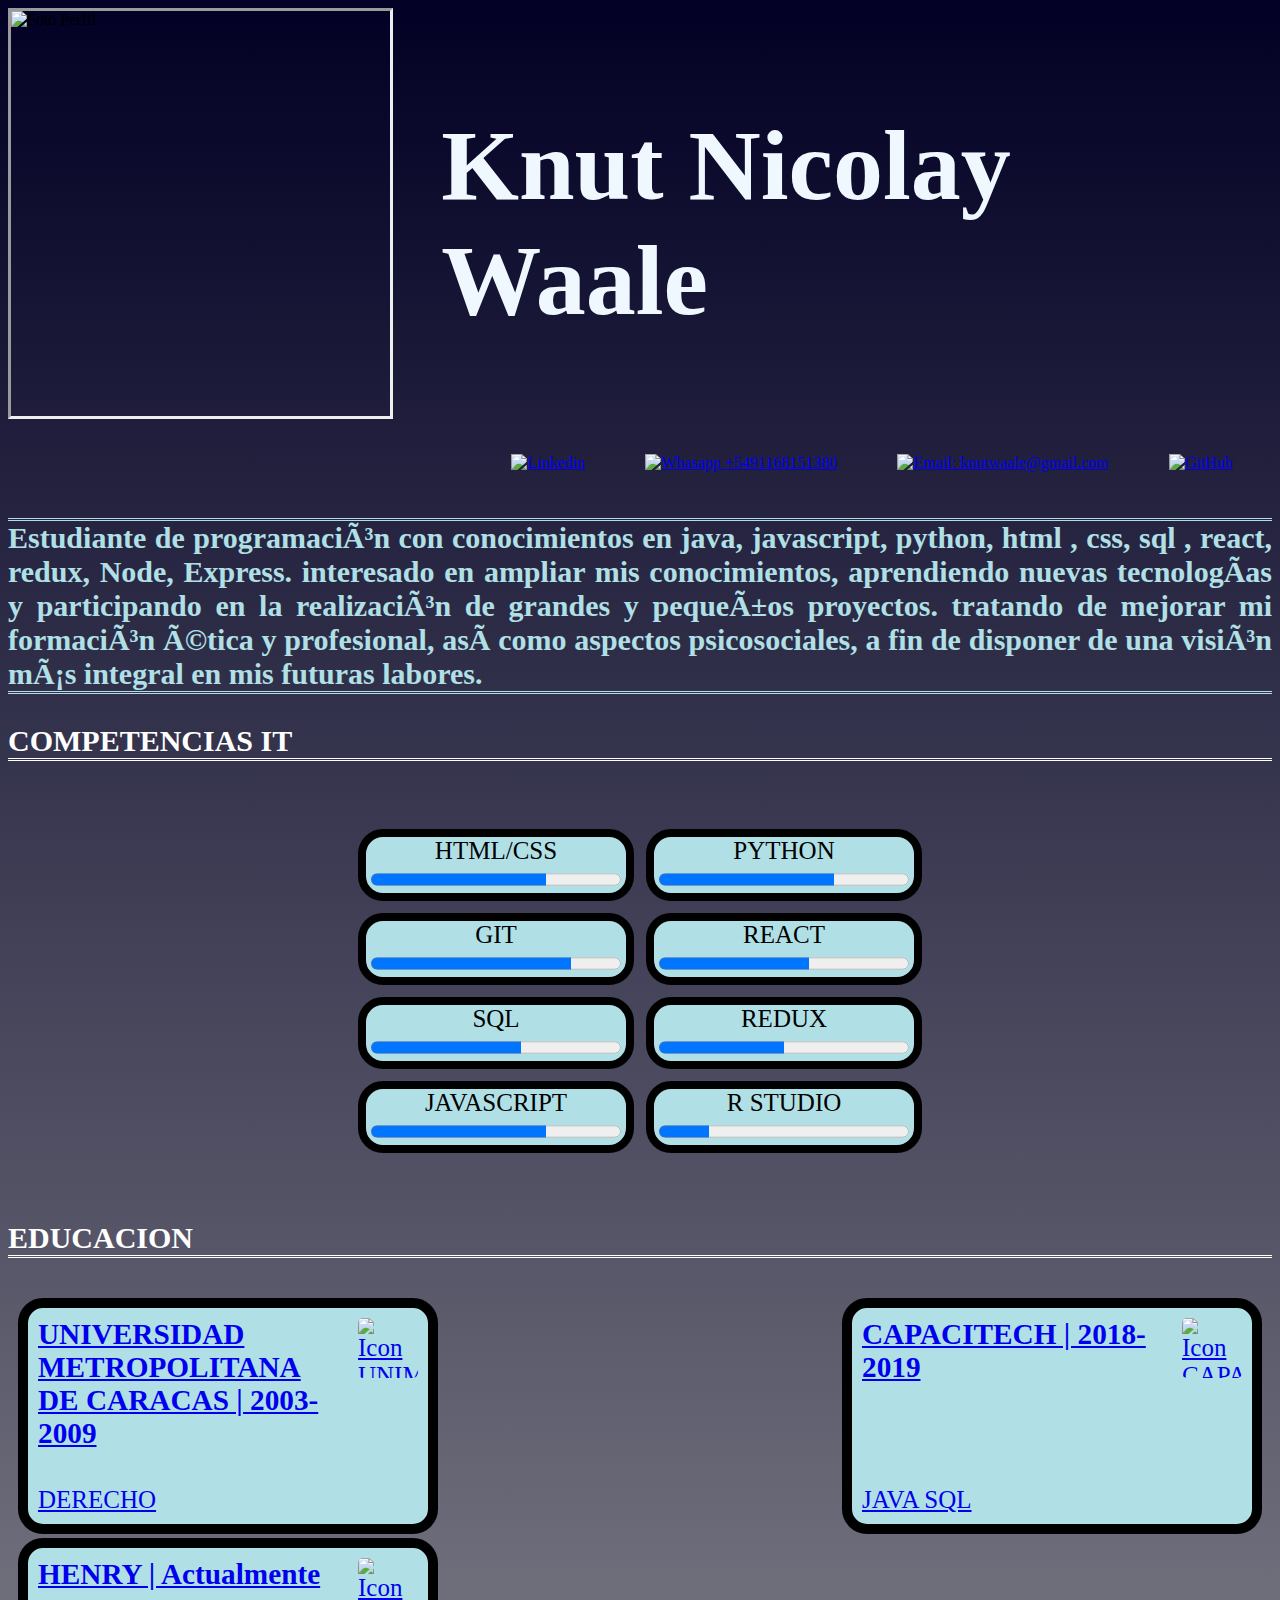
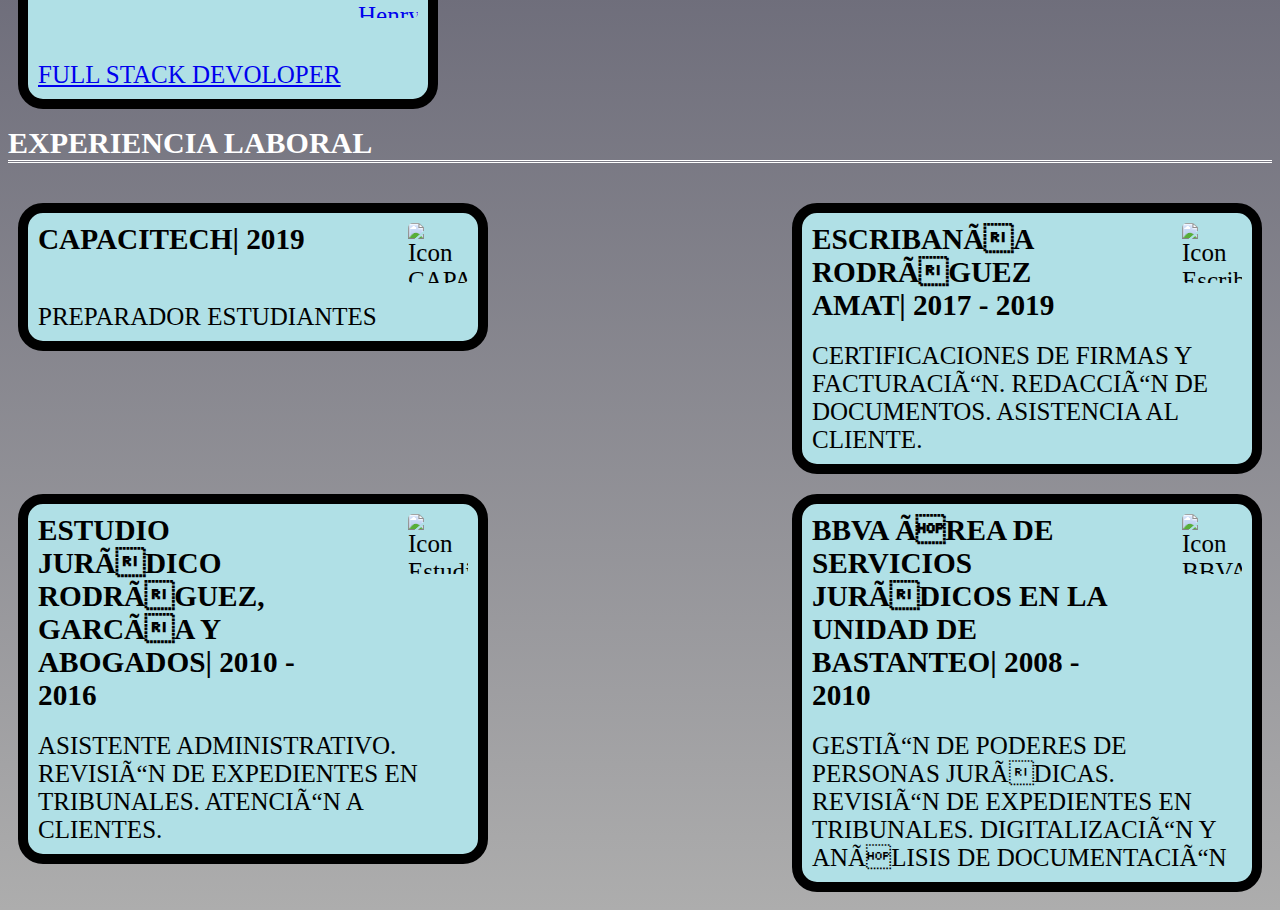
==== docs/index.html @ 8120c901 "Trabajando en Encabezado" ====
<!DOCTYPE html>
<html lang="es">
<html>
<!-- Probar etiquetas de marcado -->
<head>
    <meta http-equiv="content-type" charset="utg-8">
    <meta name="copyright" content="Knut Waale">
    <meta name="author" content="Knut Waale">
    <meta name="robot" content="index">
    <meta name="revisit-after" content="1 month">
    <meta name="viewport" content="width=device-width, user-scalabre=no">
    <title>CV Knut Waale</title>
    <link rel='stylesheet' href='styles.css'>
    <link rel="Icon" type="image/jpg" href="img/FotoPerfil.jpg">
</head>

<body>
    <header>
    <!-- colar los elementos para comenzar con el curriculo web -->
        <div id="encabezado">

            <img id="fotoperfil" src="img/FotoPerfil.jpg" alt="Foto Perfil">
            <div id="nombreconts">
                <h3 id="nombre">Knut Nicolay Waale</h3>
                    <ul id="icontacs">
                        <a href="https://www.linkedin.com/in/knutwaale/" target="_blank">
                            <img class="icontacto" src="img/Icono Linkedin.png" alt="Linkedin"></a>
                        <a href="https://wa.link/zca9dj" target="_blank">
                            <img class="icontacto" src="img/Icono Whatsapp.png" alt="Whasapp +5491168151380"></a>
                        <a href="mailto:knutwaale@gmail.com" target="_blank">
                            <img class="icontacto" src="img/Icono Gmail.png" alt="Email: knutwaale@gmail.com"></a>
                        <a href="https://github.com/kwaale" target="_blank">
                            <img class="icontacto" src="img/Icono GitHub.png" alt="GitHub"></a>
                    </ul>
                
            </div>
        </div>
        
        <h3 id="perfil">Estudiante de programación con conocimientos en java, javascript, python, html , css, sql ,
            react, redux,
            Node, Express. interesado en ampliar mis conocimientos, aprendiendo nuevas tecnologías y participando en la
            realización de grandes y pequeños proyectos. tratando de mejorar mi formación ética y profesional, así como
            aspectos psicosociales, a fin de disponer de una visión más integral en mis futuras labores.</h3>
            <!-- figure para colar imagen -->
        </header>
            
    <article>
        <h3 class="titul">COMPETENCIAS IT</h3>
        <div class="compets">
            <p class="compet">HTML/CSS<progress value="70" max="100"></progress> </p>
            <p class="compet">GIT<progress value="80" max="100"></progress> </p>
            <p class="compet">SQL<progress value="60" max="100"></progress> </p>
            <p class="compet">JAVASCRIPT<progress value="70" max="100"></progress> </p>
            <p class="compet">PYTHON<progress value="70" max="100"></progress> </p>
            <p class="compet">REACT<progress value="60" max="100"></progress> </p>
            <p class="compet">REDUX<progress value="50" max="100"></progress> </p>
            <p class="compet">R STUDIO<progress value="20" max="100"></progress> </p>
        </div>
        <!-- <a title="Los Tejos" href="http://www.lostejos.com"><img src="casarural.jpg" alt="Los Tejos" /></a> -->
        <h3 class="titul">EDUCACION</h3>
        <section class="educacion">
            <a href="https://www.unimet.edu.ve/" target="_blank">
                <div class="estudios">
                    <h3 class="titedu">UNIVERSIDAD METROPOLITANA DE CARACAS | 2003-2009 </h3>
                    <img class="logos" src="img/Icon UNIMET.png" alt="Icon UNIMET">
                    <p class="estes">DERECHO</p>
                </div>
            </a>
            <a href="https://capacitech.org.ar/" target="_blank">
                <div class="estudios">
                    <h3 class="titedu">CAPACITECH | 2018-2019</h3>
                    <img class="logos" src="img/Icon Capacitech.png" alt="Icon CAPACITECH">
                    <p class="estes">JAVA SQL</p>
                </div>
            </a>
            <a href="https://www.soyhenry.com/" target="_blank">
                <div class="estudios">
                    <h3 class="titedu">HENRY | Actualmente</h3>
                    <img class="logos" src="img/Icon Henry.png" alt="Icon Henry">
                    <p class="estes">FULL STACK DEVOLOPER</p>
                </div>
            </a>
        </section>

        <h3 class="titul">EXPERIENCIA LABORAL</h3>
        <section class="educacion">
            <div class="laboral">
                <h3 class="titedu">CAPACITECH| 2019</h3>
                <img class="logos" src="img/Icon Capacitech.png" alt="Icon CAPACITECH"/>
                <p class="estes">PREPARADOR ESTUDIANTES</p>
            </div>
            <div class="laboral">
                <h3 class="titedu">ESCRIBANÍA RODRÍGUEZ AMAT| 2017 - 2019</h3>
                <img class="logos" src="img/icon Escribania.jpg" alt="Icon Escribania">
                <p class="estes">CERTIFICACIONES DE FIRMAS Y FACTURACIÓN.
                    REDACCIÓN DE DOCUMENTOS.
                    ASISTENCIA AL CLIENTE.</p>
            </div>
            <div class="laboral">
                <h3 class="titedu">ESTUDIO JURÍDICO RODRÍGUEZ, GARCÍA Y ABOGADOS| 2010 - 2016</h3>
                <img class="logos" src="img/icon Estudio Juridico.webp" alt="Icon Estudio Juridico">
                <p class="estes">ASISTENTE ADMINISTRATIVO.
                    REVISIÓN DE EXPEDIENTES EN TRIBUNALES.
                    ATENCIÓN A CLIENTES.
                </p>
            </div>
            <div class="laboral">
                <h3 class="titedu">BBVA ÁREA DE SERVICIOS JURÍDICOS EN LA UNIDAD DE BASTANTEO| 2008 - 2010</h3>
                <img class="logos" src="img/Icon BBVA.jpg" alt="Icon BBVA">
                <p class="estes">GESTIÓN DE PODERES DE PERSONAS JURÍDICAS.
                    REVISIÓN DE EXPEDIENTES EN TRIBUNALES.
                    DIGITALIZACIÓN Y ANÁLISIS DE DOCUMENTACIÓN
                </p>
            </div>
        </section>
</body>
</html>
---- docs/styles.css ----
@media screen and (max-width: 480px){
    body{
        background: yellow;
    }
    #icontacs{
    display: flex;
    flex-wrap: wrap;
    width: 100%;
  }
  
}
body {
    background: rgb(173,173,173);
    background: linear-gradient(0deg, rgba(173,173,173,1) 0%, rgba(2,0,36,1) 100%);
}
#encabezado{
    display: flex;
    flex-wrap: wrap;
    width: 100%;
    /* background: blue; */
  }
  #nombreconts{
      display: flex;
      flex-wrap: wrap;
      margin-left: 3em;
      /* background: red; */
      width: 65%;
  }
#fotoperfil{
    width: 30%;
    height: 405px;
    border: inset;
}
#nombre{
    font-size: 100px;
    color: aliceblue;
    
}
#perfil{
    font-size: 30px;
    text-align: justify;
    color: powderblue;
    border-bottom-style: double;
    border-top: double;
}
.titul{
    font-size: 30px;
    color: white;
    border-bottom-style: double;
    
}
  #icontacs{
    display: flex;
    flex-wrap: wrap;
    justify-content: space-around;
    width: 100%;
  }
.icontacto{
    width: 70px;
    height: 70px;
}
.icontacto:hover{
    width: 100px;
    height: 100px;
}
.ver{
    background: yellow;
}
.compets{
    flex-direction: column;
    display: flex;
    justify-content: center;
    align-content: center;
    flex-wrap: wrap;
    width: 100%;
    height: 400px;
}
.compet{
    font-size: 25px;
    border: 8px solid black;
    border-radius: 25px;
    background: powderblue;
    text-align: center;
    margin: 6px;
    width: 260px;
    height: 200;
}
.educacion{
    display: flex;
    place-content: space-between;
    flex-wrap: wrap;
    height: 20%;    
}

.estudios{
    font-size: 25px;
    margin: 10px;
    display: flex;
    border: 10px solid black;
    border-radius: 25px;
    flex-wrap: wrap;
    align-content: space-between;
    background: powderblue;
    width:400px;
    height: 90%;
}
.estudios:hover{
    border: 10px solid rgb(7, 57, 122);
    margin: 10px;
}
.laboral{
    font-size: 25px;
    margin: 10px;
    display: flex;
    border: 10px solid black;
    border-radius: 25px;
    flex-wrap: wrap;
    justify-content: space-between;
    align-content: space-between;
    background: powderblue;
    width: 450px;
    height: 20%;
}
.titedu{
    width: 300px;
    margin: 10px;
}
.logos{
    margin:10px;
    border: 5px;
    border-radius: 5px;
    width:60px;
    height:60px;
}
.estes{
    margin: 10px;
}
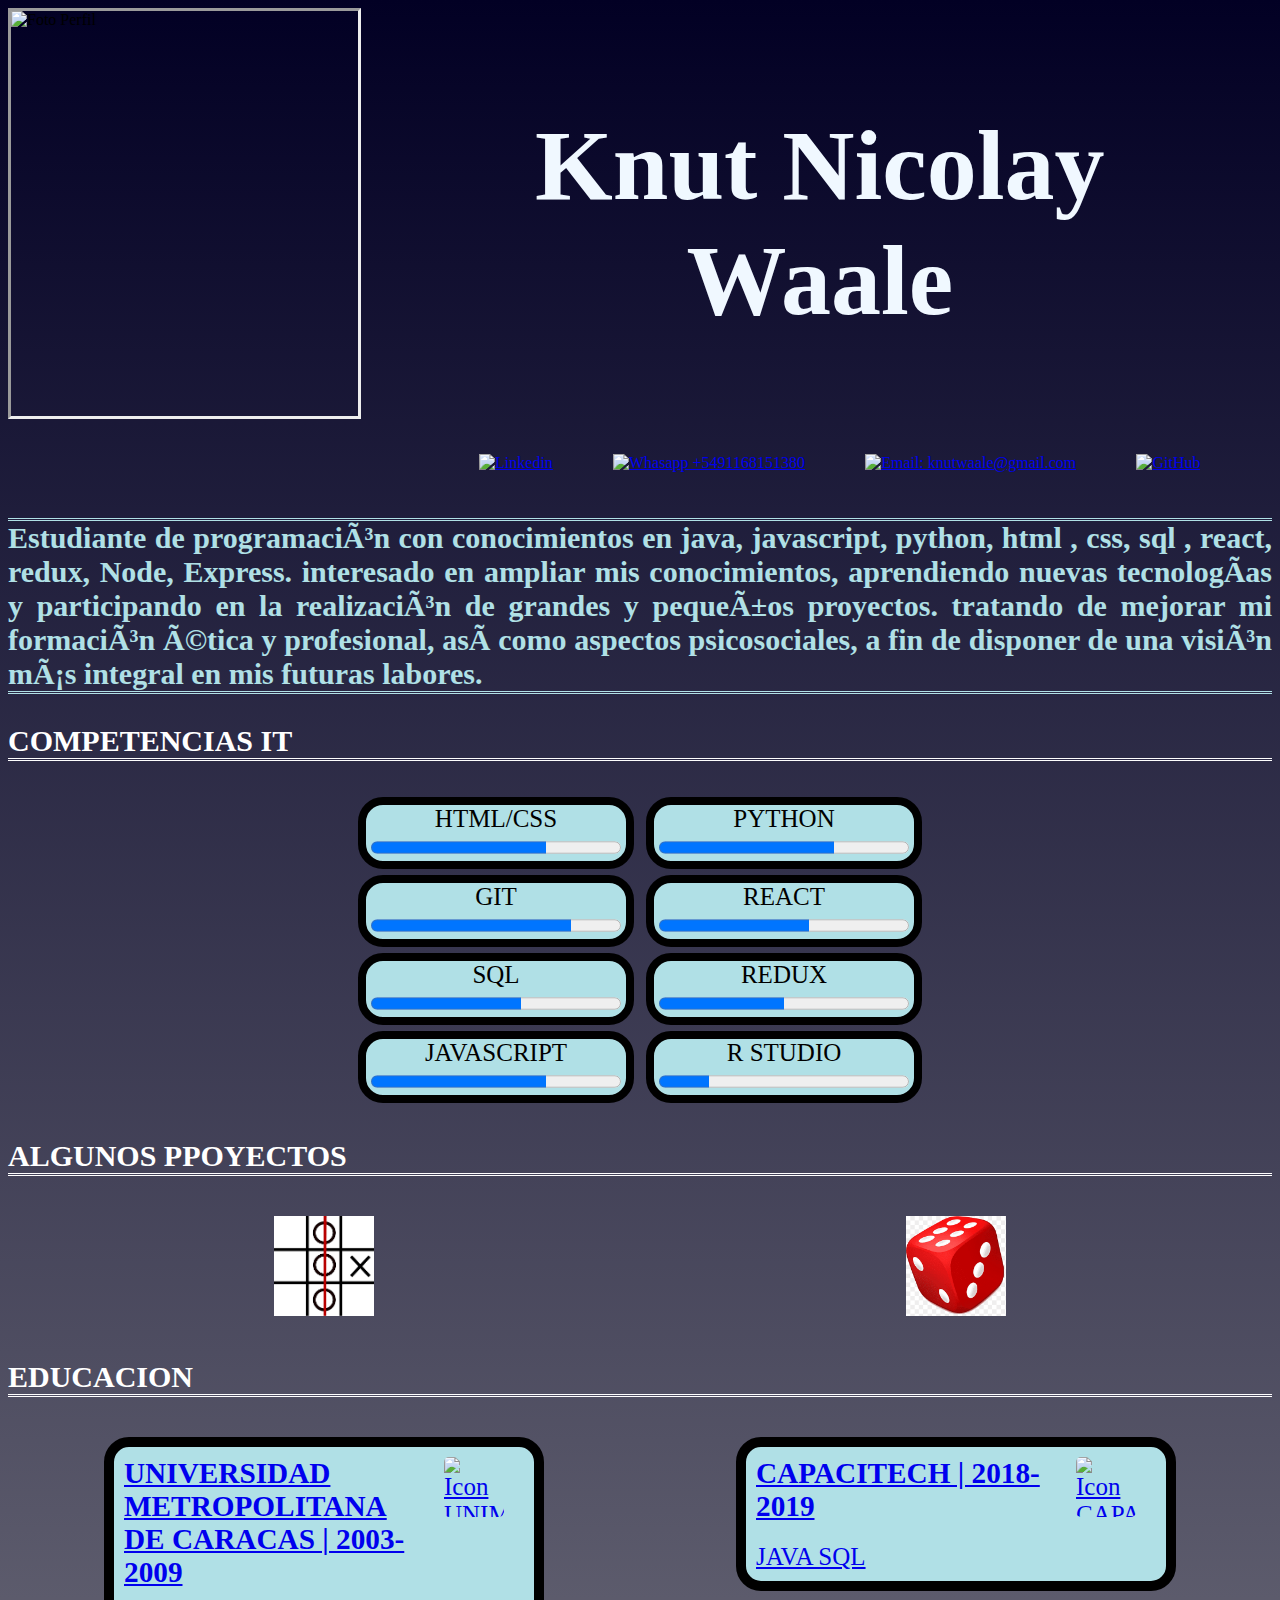
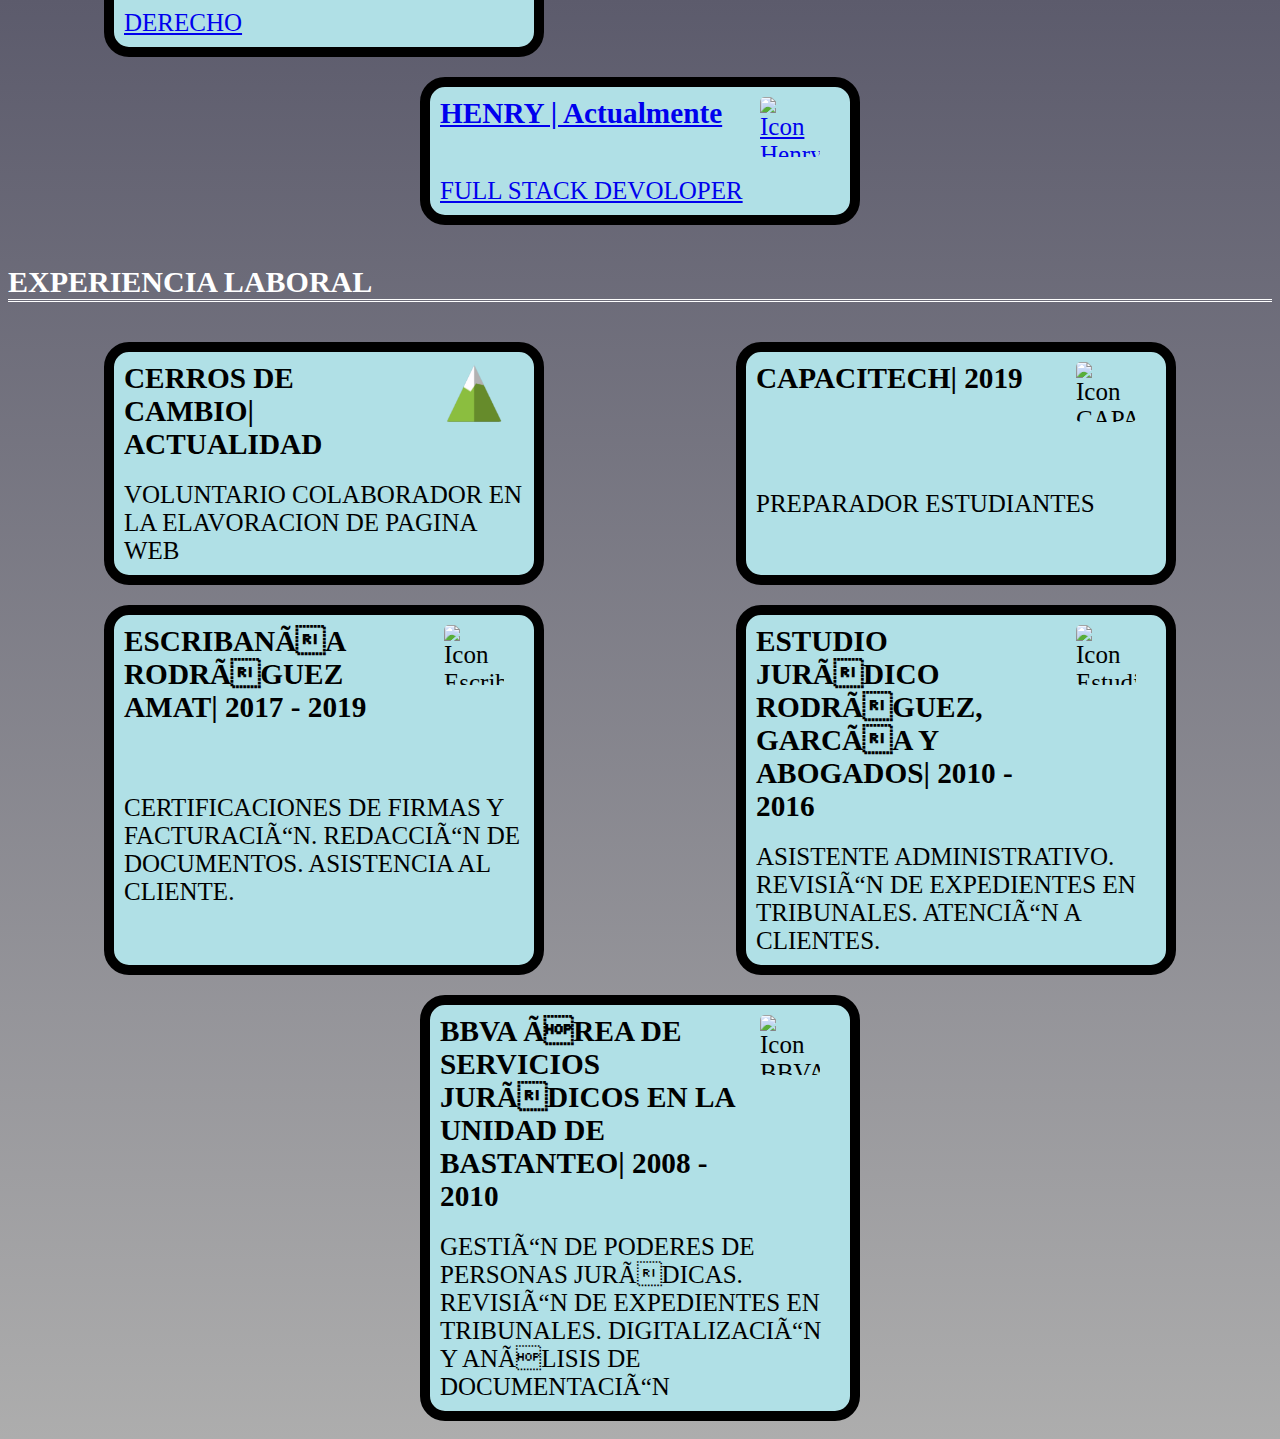
==== commit 36e13706: "Proyectos" ====
--- a/docs/index.html
+++ b/docs/index.html
@@ -2,6 +2,7 @@
 <html lang="es">
 <html>
 <!-- Probar etiquetas de marcado -->
+
 <head>
     <meta http-equiv="content-type" charset="utg-8">
     <meta name="copyright" content="Knut Waale">
@@ -16,102 +17,118 @@
 
 <body>
     <header>
-    <!-- colar los elementos para comenzar con el curriculo web -->
+        <!-- colar los elementos para comenzar con el curriculo web -->
         <div id="encabezado">
 
             <img id="fotoperfil" src="img/FotoPerfil.jpg" alt="Foto Perfil">
             <div id="nombreconts">
                 <h3 id="nombre">Knut Nicolay Waale</h3>
-                    <ul id="icontacs">
-                        <a href="https://www.linkedin.com/in/knutwaale/" target="_blank">
-                            <img class="icontacto" src="img/Icono Linkedin.png" alt="Linkedin"></a>
-                        <a href="https://wa.link/zca9dj" target="_blank">
-                            <img class="icontacto" src="img/Icono Whatsapp.png" alt="Whasapp +5491168151380"></a>
-                        <a href="mailto:knutwaale@gmail.com" target="_blank">
-                            <img class="icontacto" src="img/Icono Gmail.png" alt="Email: knutwaale@gmail.com"></a>
-                        <a href="https://github.com/kwaale" target="_blank">
-                            <img class="icontacto" src="img/Icono GitHub.png" alt="GitHub"></a>
-                    </ul>
-                
+                <ul id="icontacs">
+                    <a href="https://www.linkedin.com/in/knutwaale/" target="_blank">
+                        <img class="icontacto" src="img/Icono Linkedin.png" alt="Linkedin"></a>
+                    <a href="https://wa.link/zca9dj" target="_blank">
+                        <img class="icontacto" src="img/Icono Whatsapp.png" alt="Whasapp +5491168151380"></a>
+                    <a href="mailto:knutwaale@gmail.com" target="_blank">
+                        <img class="icontacto" src="img/Icono Gmail.png" alt="Email: knutwaale@gmail.com"></a>
+                    <a href="https://github.com/kwaale" target="_blank">
+                        <img class="icontacto" src="img/Icono GitHub.png" alt="GitHub"></a>
+                </ul>
+
             </div>
         </div>
-        
+
         <h3 id="perfil">Estudiante de programación con conocimientos en java, javascript, python, html , css, sql ,
             react, redux,
             Node, Express. interesado en ampliar mis conocimientos, aprendiendo nuevas tecnologías y participando en la
             realización de grandes y pequeños proyectos. tratando de mejorar mi formación ética y profesional, así como
             aspectos psicosociales, a fin de disponer de una visión más integral en mis futuras labores.</h3>
-            <!-- figure para colar imagen -->
-        </header>
-            
-    <article>
-        <h3 class="titul">COMPETENCIAS IT</h3>
-        <div class="compets">
+        <!-- figure para colar imagen -->
+    </header>
+    <h3 class="titul">COMPETENCIAS IT</h3>
+    <div class="compets">
+        <div>
             <p class="compet">HTML/CSS<progress value="70" max="100"></progress> </p>
             <p class="compet">GIT<progress value="80" max="100"></progress> </p>
             <p class="compet">SQL<progress value="60" max="100"></progress> </p>
             <p class="compet">JAVASCRIPT<progress value="70" max="100"></progress> </p>
+        </div>
+        <div>
             <p class="compet">PYTHON<progress value="70" max="100"></progress> </p>
             <p class="compet">REACT<progress value="60" max="100"></progress> </p>
             <p class="compet">REDUX<progress value="50" max="100"></progress> </p>
             <p class="compet">R STUDIO<progress value="20" max="100"></progress> </p>
         </div>
-        <!-- <a title="Los Tejos" href="http://www.lostejos.com"><img src="casarural.jpg" alt="Los Tejos" /></a> -->
-        <h3 class="titul">EDUCACION</h3>
-        <section class="educacion">
-            <a href="https://www.unimet.edu.ve/" target="_blank">
-                <div class="estudios">
-                    <h3 class="titedu">UNIVERSIDAD METROPOLITANA DE CARACAS | 2003-2009 </h3>
-                    <img class="logos" src="img/Icon UNIMET.png" alt="Icon UNIMET">
-                    <p class="estes">DERECHO</p>
-                </div>
-            </a>
-            <a href="https://capacitech.org.ar/" target="_blank">
-                <div class="estudios">
-                    <h3 class="titedu">CAPACITECH | 2018-2019</h3>
-                    <img class="logos" src="img/Icon Capacitech.png" alt="Icon CAPACITECH">
-                    <p class="estes">JAVA SQL</p>
-                </div>
-            </a>
-            <a href="https://www.soyhenry.com/" target="_blank">
-                <div class="estudios">
-                    <h3 class="titedu">HENRY | Actualmente</h3>
-                    <img class="logos" src="img/Icon Henry.png" alt="Icon Henry">
-                    <p class="estes">FULL STACK DEVOLOPER</p>
-                </div>
-            </a>
-        </section>
+    </div>
+    <h3 class="titul">ALGUNOS PPOYECTOS</h3>
+    <div class="content-proyect">
+        <a href="https://kwaale.github.io/TicTacToe-LaVieja/" target="_blank">
+            <img class="icon-proyecto" src="img/TicTac.png" alt="Tic Tac Toe" />
+        </a>
+        <a href="https://kwaale.github.io/JuegoDados/" target="_blank">
+            <img class="icon-proyecto" src="img/Dado.png" alt="Dados">
+        </a>
+    </div>
+    <h3 class="titul">EDUCACION</h3>
+    <section class="content-proyect">
+        <a href="https://www.unimet.edu.ve/" target="_blank">
+            <div class="content-card-est">
+                <h3 class="titedu">UNIVERSIDAD METROPOLITANA DE CARACAS | 2003-2009 </h3>
+                <img class="logos" src="img/Icon UNIMET.png" alt="Icon UNIMET">
+                <p class="estes">DERECHO</p>
+            </div>
+        </a>
+        <a href="https://capacitech.org.ar/" target="_blank">
+            <div class="content-card-est">
+                <h3 class="titedu">CAPACITECH | 2018-2019</h3>
+                <img class="logos" src="img/Icon Capacitech.png" alt="Icon CAPACITECH">
+                <p class="estes">JAVA SQL</p>
+            </div>
+        </a>
+        <a href="https://www.soyhenry.com/" target="_blank">
+            <div class="content-card-est">
+                <h3 class="titedu">HENRY | Actualmente</h3>
+                <img class="logos" src="img/Icon Henry.png" alt="Icon Henry">
+                <p class="estes">FULL STACK DEVOLOPER</p>
+            </div>
+        </a>
+    </section>
 
-        <h3 class="titul">EXPERIENCIA LABORAL</h3>
-        <section class="educacion">
-            <div class="laboral">
-                <h3 class="titedu">CAPACITECH| 2019</h3>
-                <img class="logos" src="img/Icon Capacitech.png" alt="Icon CAPACITECH"/>
-                <p class="estes">PREPARADOR ESTUDIANTES</p>
-            </div>
-            <div class="laboral">
-                <h3 class="titedu">ESCRIBANÍA RODRÍGUEZ AMAT| 2017 - 2019</h3>
-                <img class="logos" src="img/icon Escribania.jpg" alt="Icon Escribania">
-                <p class="estes">CERTIFICACIONES DE FIRMAS Y FACTURACIÓN.
-                    REDACCIÓN DE DOCUMENTOS.
-                    ASISTENCIA AL CLIENTE.</p>
-            </div>
-            <div class="laboral">
-                <h3 class="titedu">ESTUDIO JURÍDICO RODRÍGUEZ, GARCÍA Y ABOGADOS| 2010 - 2016</h3>
-                <img class="logos" src="img/icon Estudio Juridico.webp" alt="Icon Estudio Juridico">
-                <p class="estes">ASISTENTE ADMINISTRATIVO.
-                    REVISIÓN DE EXPEDIENTES EN TRIBUNALES.
-                    ATENCIÓN A CLIENTES.
-                </p>
-            </div>
-            <div class="laboral">
-                <h3 class="titedu">BBVA ÁREA DE SERVICIOS JURÍDICOS EN LA UNIDAD DE BASTANTEO| 2008 - 2010</h3>
-                <img class="logos" src="img/Icon BBVA.jpg" alt="Icon BBVA">
-                <p class="estes">GESTIÓN DE PODERES DE PERSONAS JURÍDICAS.
-                    REVISIÓN DE EXPEDIENTES EN TRIBUNALES.
-                    DIGITALIZACIÓN Y ANÁLISIS DE DOCUMENTACIÓN
-                </p>
-            </div>
-        </section>
+    <h3 class="titul">EXPERIENCIA LABORAL</h3>
+    <section class="content-proyect">
+        <div class="content-card">
+            <h3 class="titedu">CERROS DE CAMBIO| ACTUALIDAD</h3>
+            <img class="logos" src="img/CDC.png" alt="Icon CAPACITECH" />
+            <p class="estes">VOLUNTARIO COLABORADOR EN LA ELAVORACION DE PAGINA WEB</p>
+        </div>
+        <div class="content-card">
+            <h3 class="titedu">CAPACITECH| 2019</h3>
+            <img class="logos" src="img/Icon Capacitech.png" alt="Icon CAPACITECH" />
+            <p class="estes">PREPARADOR ESTUDIANTES</p>
+        </div>
+        <div class="content-card">
+            <h3 class="titedu">ESCRIBANÍA RODRÍGUEZ AMAT| 2017 - 2019</h3>
+            <img class="logos" src="img/icon Escribania.jpg" alt="Icon Escribania">
+            <p class="estes">CERTIFICACIONES DE FIRMAS Y FACTURACIÓN.
+                REDACCIÓN DE DOCUMENTOS.
+                ASISTENCIA AL CLIENTE.</p>
+        </div>
+        <div class="content-card">
+            <h3 class="titedu">ESTUDIO JURÍDICO RODRÍGUEZ, GARCÍA Y ABOGADOS| 2010 - 2016</h3>
+            <img class="logos" src="img/icon Estudio Juridico.webp" alt="Icon Estudio Juridico">
+            <p class="estes">ASISTENTE ADMINISTRATIVO.
+                REVISIÓN DE EXPEDIENTES EN TRIBUNALES.
+                ATENCIÓN A CLIENTES.
+            </p>
+        </div>
+        <div class="content-card">
+            <h3 class="titedu">BBVA ÁREA DE SERVICIOS JURÍDICOS EN LA UNIDAD DE BASTANTEO| 2008 - 2010</h3>
+            <img class="logos" src="img/Icon BBVA.jpg" alt="Icon BBVA">
+            <p class="estes">GESTIÓN DE PODERES DE PERSONAS JURÍDICAS.
+                REVISIÓN DE EXPEDIENTES EN TRIBUNALES.
+                DIGITALIZACIÓN Y ANÁLISIS DE DOCUMENTACIÓN
+            </p>
+        </div>
+    </section>
 </body>
+
 </html>--- a/docs/styles.css
+++ b/docs/styles.css
@@ -1,15 +1,9 @@
-@media screen and (max-width: 480px){
-    body{
-        background: yellow;
-    }
-    #icontacs{
-    display: flex;
-    flex-wrap: wrap;
-    width: 100%;
-  }
-  
-}
+/* * {
+    margin: 0;
+    padding: 0;
+  } */
 body {
+    
     background: rgb(173,173,173);
     background: linear-gradient(0deg, rgba(173,173,173,1) 0%, rgba(2,0,36,1) 100%);
 }
@@ -17,21 +11,21 @@
     display: flex;
     flex-wrap: wrap;
     width: 100%;
-    /* background: blue; */
   }
-  #nombreconts{
-      display: flex;
-      flex-wrap: wrap;
-      margin-left: 3em;
-      /* background: red; */
-      width: 65%;
-  }
+#nombreconts{
+    display: flex;
+    flex-wrap: wrap;
+    margin-left: 3em;
+    width: 65%;
+}
 #fotoperfil{
-    width: 30%;
+    width: 347px;
     height: 405px;
     border: inset;
 }
 #nombre{
+    display: flex;
+    text-align: center;
     font-size: 100px;
     color: aliceblue;
     
@@ -63,6 +57,22 @@
     width: 100px;
     height: 100px;
 }
+.content-proyect{
+    display: flex;
+    flex-wrap: wrap;
+    
+    place-content: space-around;
+}
+.icon-proyecto{
+    width: 100px;
+    height: 100px;
+    margin: 10px;
+}
+.icon-proyecto:hover{
+    width: 150px;
+    height: 150px;
+    margin: 10px;
+}
 .ver{
     background: yellow;
 }
@@ -71,9 +81,7 @@
     display: flex;
     justify-content: center;
     align-content: center;
-    flex-wrap: wrap;
-    width: 100%;
-    height: 400px;
+    flex-flow: wrap;
 }
 .compet{
     font-size: 25px;
@@ -85,41 +93,29 @@
     width: 260px;
     height: 200;
 }
-.educacion{
-    display: flex;
-    place-content: space-between;
-    flex-wrap: wrap;
-    height: 20%;    
+.content-card-est:hover{
+    border: 10px solid rgb(7, 57, 122);
+    margin: 10px;
 }
-
-.estudios{
+.content-card-est{
     font-size: 25px;
     margin: 10px;
     display: flex;
     border: 10px solid black;
     border-radius: 25px;
     flex-wrap: wrap;
-    align-content: space-between;
     background: powderblue;
-    width:400px;
-    height: 90%;
+    width: 420px;
 }
-.estudios:hover{
-    border: 10px solid rgb(7, 57, 122);
-    margin: 10px;
-}
-.laboral{
+.content-card{
     font-size: 25px;
     margin: 10px;
     display: flex;
     border: 10px solid black;
     border-radius: 25px;
     flex-wrap: wrap;
-    justify-content: space-between;
-    align-content: space-between;
     background: powderblue;
-    width: 450px;
-    height: 20%;
+    width: 420px;
 }
 .titedu{
     width: 300px;
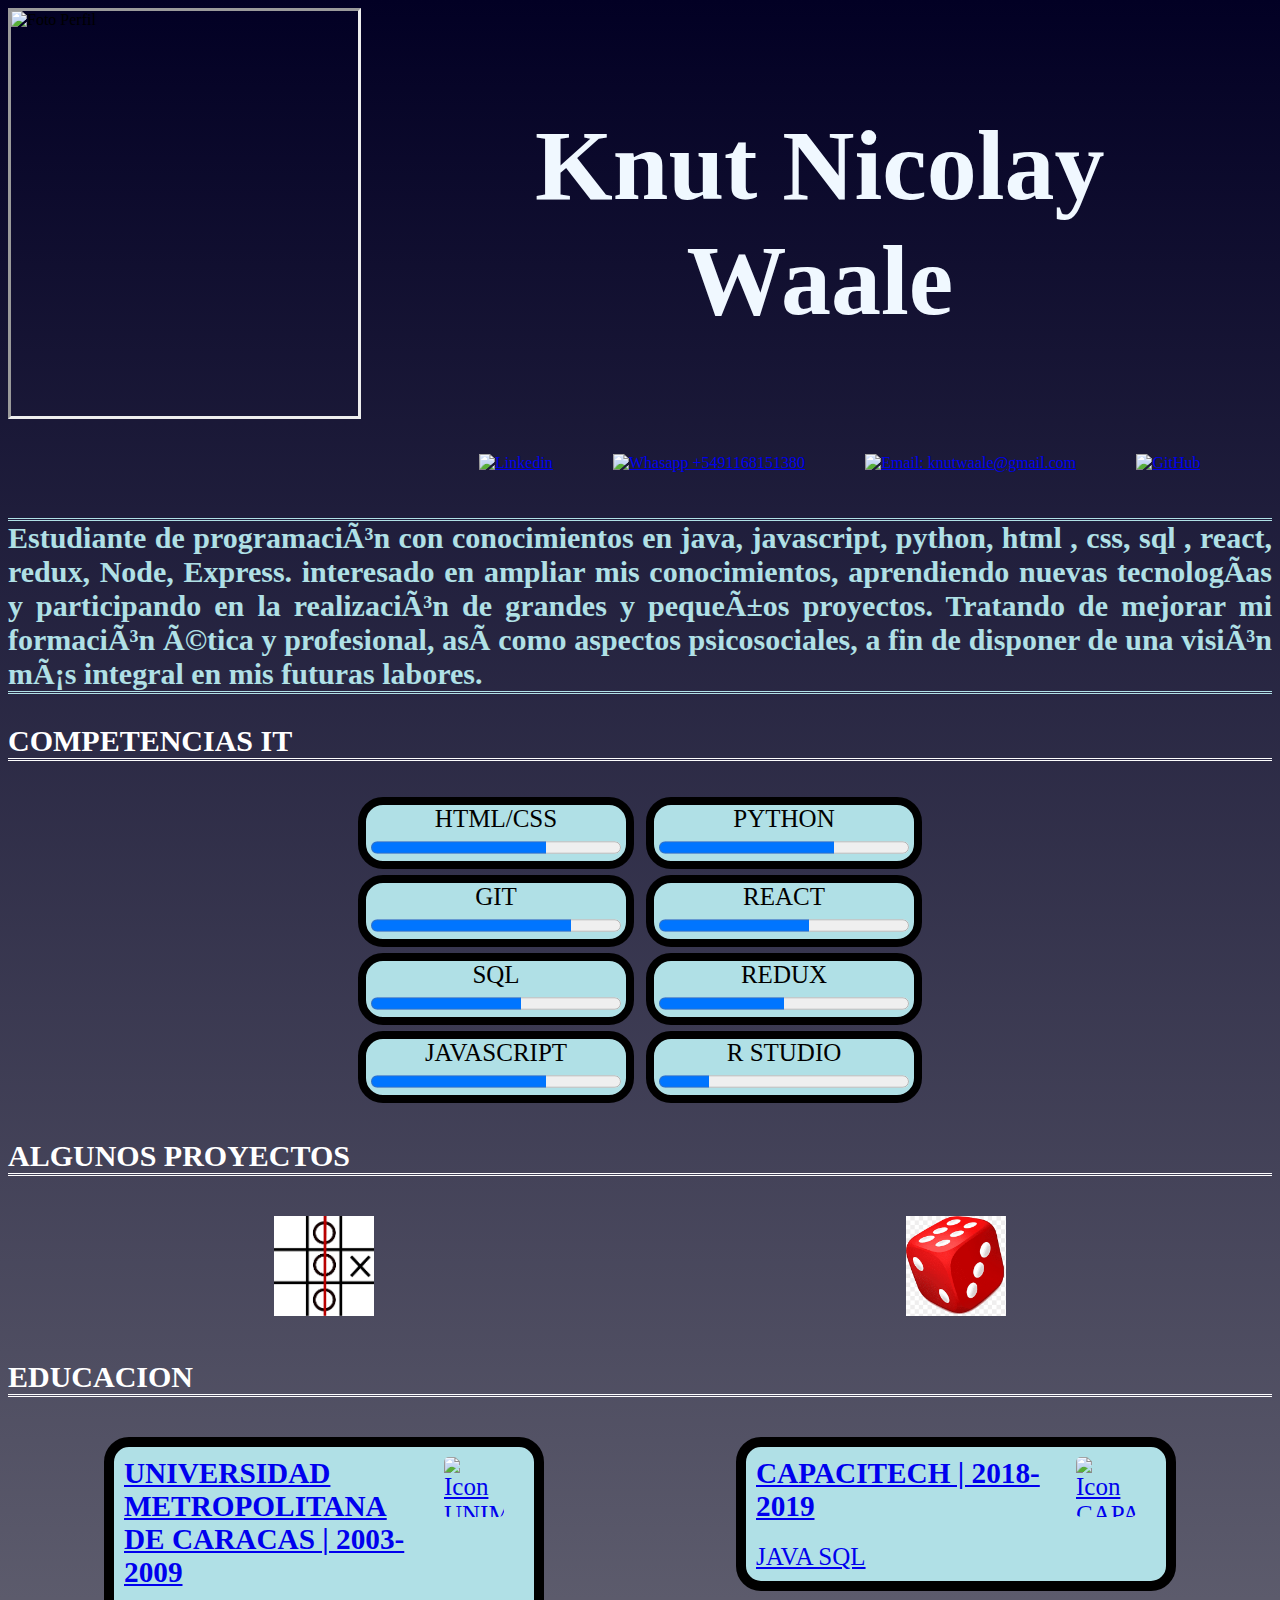
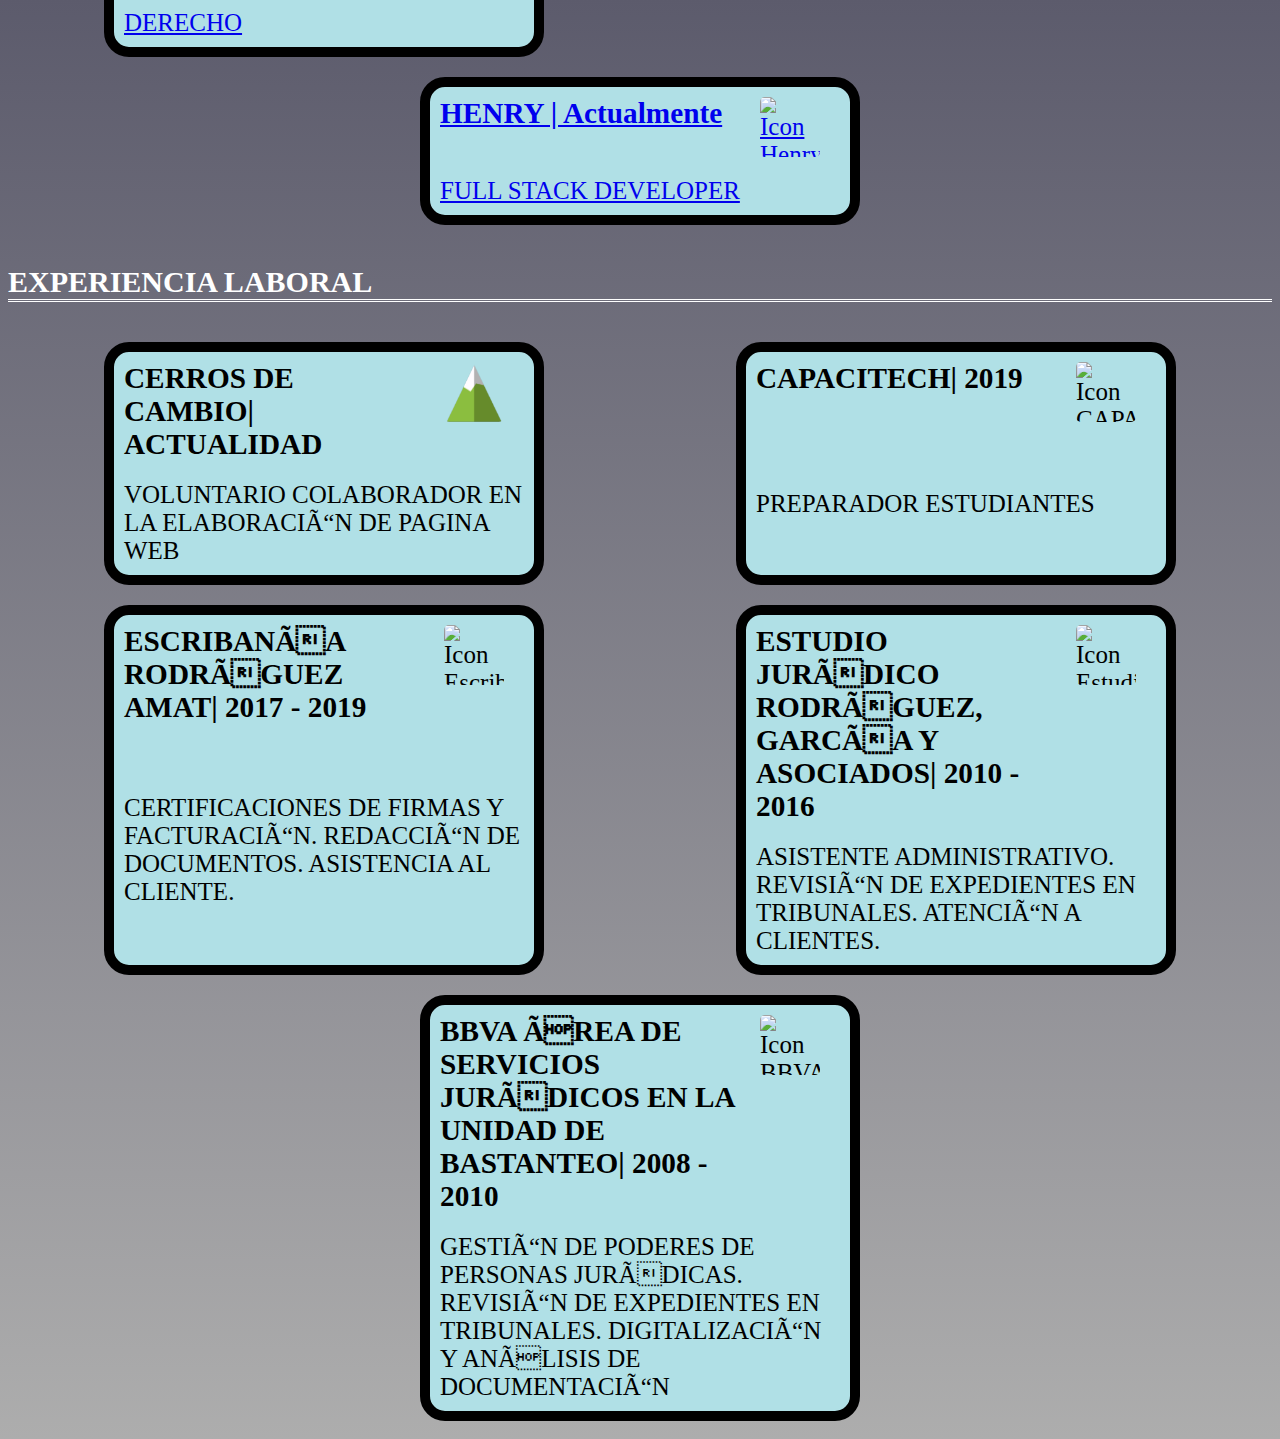
==== commit d9ebe6cc: "Correccion Gab" ====
--- a/docs/index.html
+++ b/docs/index.html
@@ -38,10 +38,9 @@
         </div>
 
         <h3 id="perfil">Estudiante de programación con conocimientos en java, javascript, python, html , css, sql ,
-            react, redux,
-            Node, Express. interesado en ampliar mis conocimientos, aprendiendo nuevas tecnologías y participando en la
-            realización de grandes y pequeños proyectos. tratando de mejorar mi formación ética y profesional, así como
-            aspectos psicosociales, a fin de disponer de una visión más integral en mis futuras labores.</h3>
+            react, redux, Node, Express. interesado en ampliar mis conocimientos, aprendiendo nuevas
+            tecnologías y participando en la realización de grandes y pequeños proyectos. Tratando de
+            mejorar mi formación ética y profesional, así como aspectos psicosociales, a fin de disponer de una visión más integral en mis futuras labores.</h3>
         <!-- figure para colar imagen -->
     </header>
     <h3 class="titul">COMPETENCIAS IT</h3>
@@ -59,7 +58,7 @@
             <p class="compet">R STUDIO<progress value="20" max="100"></progress> </p>
         </div>
     </div>
-    <h3 class="titul">ALGUNOS PPOYECTOS</h3>
+    <h3 class="titul">ALGUNOS PROYECTOS</h3>
     <div class="content-proyect">
         <a href="https://kwaale.github.io/TicTacToe-LaVieja/" target="_blank">
             <img class="icon-proyecto" src="img/TicTac.png" alt="Tic Tac Toe" />
@@ -88,7 +87,7 @@
             <div class="content-card-est">
                 <h3 class="titedu">HENRY | Actualmente</h3>
                 <img class="logos" src="img/Icon Henry.png" alt="Icon Henry">
-                <p class="estes">FULL STACK DEVOLOPER</p>
+                <p class="estes">FULL STACK DEVELOPER</p>
             </div>
         </a>
     </section>
@@ -98,7 +97,7 @@
         <div class="content-card">
             <h3 class="titedu">CERROS DE CAMBIO| ACTUALIDAD</h3>
             <img class="logos" src="img/CDC.png" alt="Icon CAPACITECH" />
-            <p class="estes">VOLUNTARIO COLABORADOR EN LA ELAVORACION DE PAGINA WEB</p>
+            <p class="estes">VOLUNTARIO COLABORADOR EN LA ELABORACIÓN DE PAGINA WEB</p>
         </div>
         <div class="content-card">
             <h3 class="titedu">CAPACITECH| 2019</h3>
@@ -113,7 +112,7 @@
                 ASISTENCIA AL CLIENTE.</p>
         </div>
         <div class="content-card">
-            <h3 class="titedu">ESTUDIO JURÍDICO RODRÍGUEZ, GARCÍA Y ABOGADOS| 2010 - 2016</h3>
+            <h3 class="titedu">ESTUDIO JURÍDICO RODRÍGUEZ, GARCÍA Y ASOCIADOS| 2010 - 2016</h3>
             <img class="logos" src="img/icon Estudio Juridico.webp" alt="Icon Estudio Juridico">
             <p class="estes">ASISTENTE ADMINISTRATIVO.
                 REVISIÓN DE EXPEDIENTES EN TRIBUNALES.
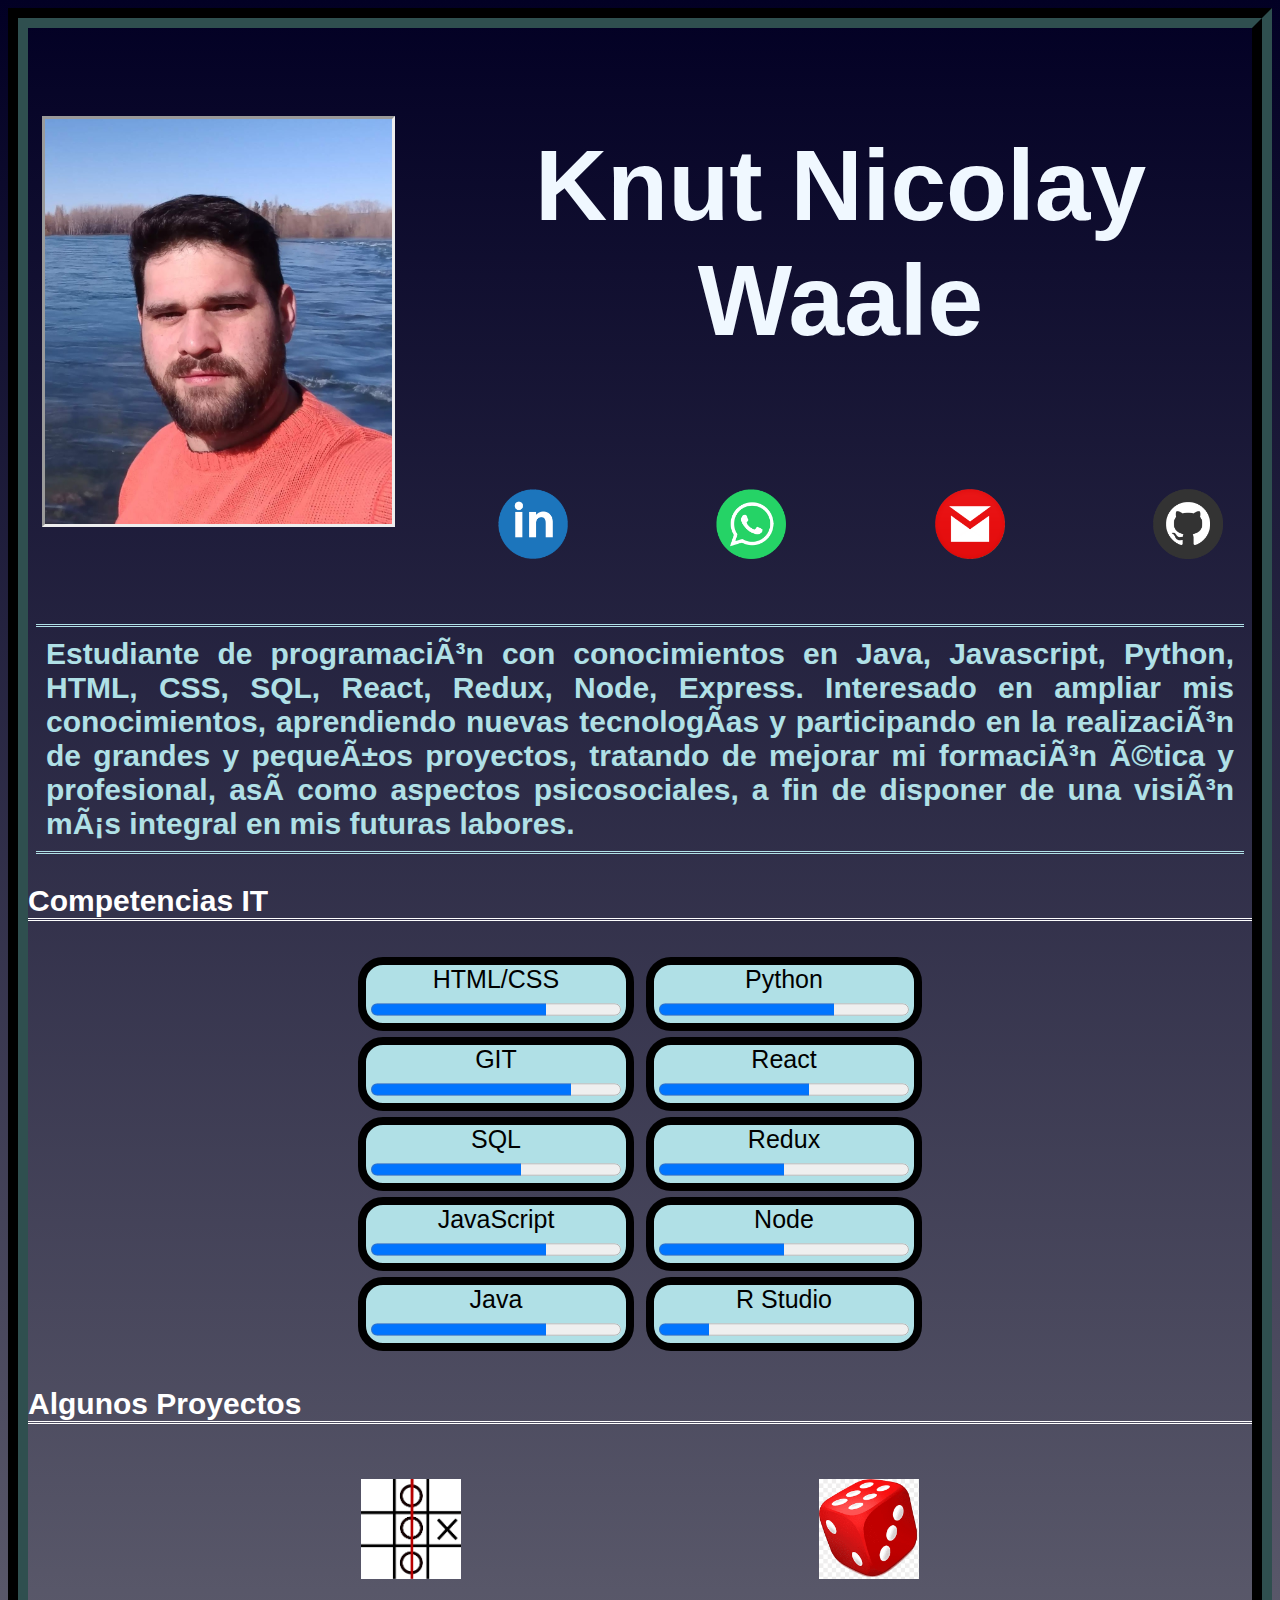
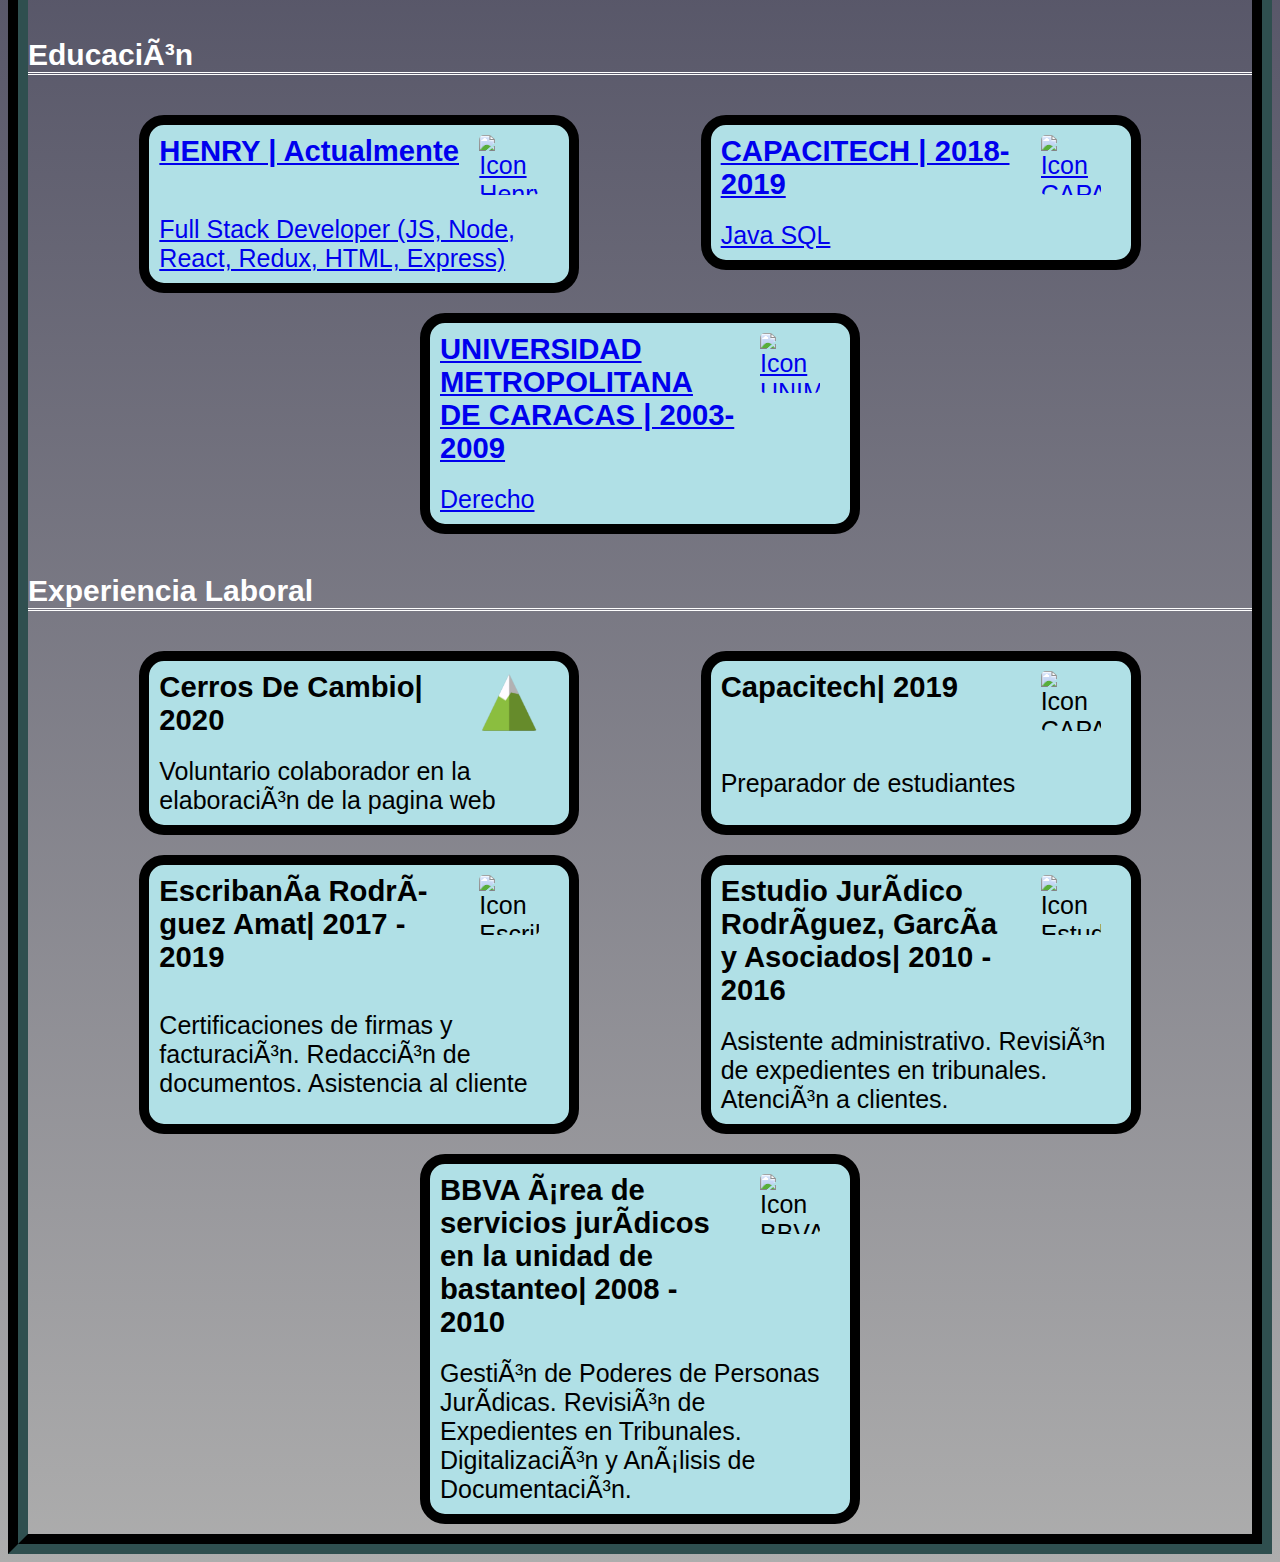
==== commit 8e493da5: "Correcciones Icons, Varios" ====
--- a/docs/index.html
+++ b/docs/index.html
@@ -1,8 +1,6 @@
 <!DOCTYPE html>
 <html lang="es">
 <html>
-<!-- Probar etiquetas de marcado -->
-
 <head>
     <meta http-equiv="content-type" charset="utg-8">
     <meta name="copyright" content="Knut Waale">
@@ -17,7 +15,6 @@
 
 <body>
     <header>
-        <!-- colar los elementos para comenzar con el curriculo web -->
         <div id="encabezado">
 
             <img id="fotoperfil" src="img/FotoPerfil.jpg" alt="Foto Perfil">
@@ -25,40 +22,42 @@
                 <h3 id="nombre">Knut Nicolay Waale</h3>
                 <ul id="icontacs">
                     <a href="https://www.linkedin.com/in/knutwaale/" target="_blank">
-                        <img class="icontacto" src="img/Icono Linkedin.png" alt="Linkedin"></a>
+                        <img class="icontacto" src="img/linkein.png" alt="Linkedin"></a>
                     <a href="https://wa.link/zca9dj" target="_blank">
-                        <img class="icontacto" src="img/Icono Whatsapp.png" alt="Whasapp +5491168151380"></a>
+                        <img class="icontacto" src="img/Wha.png" alt="Whasapp +5491168151380"></a>
                     <a href="mailto:knutwaale@gmail.com" target="_blank">
-                        <img class="icontacto" src="img/Icono Gmail.png" alt="Email: knutwaale@gmail.com"></a>
+                        <img class="icontacto" src="img/gmail.png" alt="Email: knutwaale@gmail.com"></a>
                     <a href="https://github.com/kwaale" target="_blank">
-                        <img class="icontacto" src="img/Icono GitHub.png" alt="GitHub"></a>
+                        <img class="icontacto" src="img/gitHub.png" alt="GitHub"></a>
                 </ul>
 
             </div>
         </div>
 
-        <h3 id="perfil">Estudiante de programación con conocimientos en java, javascript, python, html , css, sql ,
-            react, redux, Node, Express. interesado en ampliar mis conocimientos, aprendiendo nuevas
-            tecnologías y participando en la realización de grandes y pequeños proyectos. Tratando de
-            mejorar mi formación ética y profesional, así como aspectos psicosociales, a fin de disponer de una visión más integral en mis futuras labores.</h3>
-        <!-- figure para colar imagen -->
+        <h3 id="perfil">Estudiante de programación con conocimientos en Java, Javascript, Python, HTML, CSS, SQL,
+            React, Redux, Node, Express. Interesado en ampliar mis conocimientos, aprendiendo nuevas tecnologías 
+            y participando en la realización de grandes y pequeños proyectos, tratando de mejorar mi formación 
+            ética y profesional, así como aspectos psicosociales, a fin de disponer de una visión más integral 
+            en mis futuras labores.</h3>
     </header>
-    <h3 class="titul">COMPETENCIAS IT</h3>
+    <h3 class="titul">Competencias IT</h3>
     <div class="compets">
         <div>
             <p class="compet">HTML/CSS<progress value="70" max="100"></progress> </p>
             <p class="compet">GIT<progress value="80" max="100"></progress> </p>
             <p class="compet">SQL<progress value="60" max="100"></progress> </p>
-            <p class="compet">JAVASCRIPT<progress value="70" max="100"></progress> </p>
+            <p class="compet">JavaScript<progress value="70" max="100"></progress> </p>
+            <p class="compet">Java<progress value="70" max="100"></progress> </p>
         </div>
         <div>
-            <p class="compet">PYTHON<progress value="70" max="100"></progress> </p>
-            <p class="compet">REACT<progress value="60" max="100"></progress> </p>
-            <p class="compet">REDUX<progress value="50" max="100"></progress> </p>
-            <p class="compet">R STUDIO<progress value="20" max="100"></progress> </p>
+            <p class="compet">Python<progress value="70" max="100"></progress> </p>
+            <p class="compet">React<progress value="60" max="100"></progress> </p>
+            <p class="compet">Redux<progress value="50" max="100"></progress> </p>
+            <p class="compet">Node<progress value="50" max="100"></progress> </p>
+            <p class="compet">R Studio<progress value="20" max="100"></progress> </p>
         </div>
     </div>
-    <h3 class="titul">ALGUNOS PROYECTOS</h3>
+    <h3 class="titul">Algunos Proyectos</h3>
     <div class="content-proyect">
         <a href="https://kwaale.github.io/TicTacToe-LaVieja/" target="_blank">
             <img class="icon-proyecto" src="img/TicTac.png" alt="Tic Tac Toe" />
@@ -67,64 +66,65 @@
             <img class="icon-proyecto" src="img/Dado.png" alt="Dados">
         </a>
     </div>
-    <h3 class="titul">EDUCACION</h3>
+    <h3 class="titul">Educación</h3>
     <section class="content-proyect">
-        <a href="https://www.unimet.edu.ve/" target="_blank">
+        <a href="https://www.soyhenry.com/" target="_blank">
             <div class="content-card-est">
-                <h3 class="titedu">UNIVERSIDAD METROPOLITANA DE CARACAS | 2003-2009 </h3>
-                <img class="logos" src="img/Icon UNIMET.png" alt="Icon UNIMET">
-                <p class="estes">DERECHO</p>
+                <h3 class="titedu">HENRY | Actualmente</h3>
+                <img class="logos" src="img/Icon Henry.png" alt="Icon Henry">
+                <p class="estes">Full Stack Developer (JS, Node, React, Redux, HTML, Express)</p>
             </div>
         </a>
         <a href="https://capacitech.org.ar/" target="_blank">
             <div class="content-card-est">
                 <h3 class="titedu">CAPACITECH | 2018-2019</h3>
                 <img class="logos" src="img/Icon Capacitech.png" alt="Icon CAPACITECH">
-                <p class="estes">JAVA SQL</p>
+                <p class="estes">Java SQL</p>
             </div>
         </a>
-        <a href="https://www.soyhenry.com/" target="_blank">
+        <a href="https://www.unimet.edu.ve/" target="_blank">
             <div class="content-card-est">
-                <h3 class="titedu">HENRY | Actualmente</h3>
-                <img class="logos" src="img/Icon Henry.png" alt="Icon Henry">
-                <p class="estes">FULL STACK DEVELOPER</p>
+                <h3 class="titedu">UNIVERSIDAD METROPOLITANA DE CARACAS | 2003-2009 </h3>
+                <img class="logos" src="img/Icon UNIMET.png" alt="Icon UNIMET">
+                <p class="estes">Derecho</p>
             </div>
         </a>
     </section>
 
-    <h3 class="titul">EXPERIENCIA LABORAL</h3>
+    <h3 class="titul">Experiencia Laboral</h3>
     <section class="content-proyect">
         <div class="content-card">
-            <h3 class="titedu">CERROS DE CAMBIO| ACTUALIDAD</h3>
+            <h3 class="titedu">Cerros De Cambio| 2020</h3>
             <img class="logos" src="img/CDC.png" alt="Icon CAPACITECH" />
-            <p class="estes">VOLUNTARIO COLABORADOR EN LA ELABORACIÓN DE PAGINA WEB</p>
+            <p class="estes">Voluntario colaborador en la elaboración de la pagina web</p>
         </div>
         <div class="content-card">
-            <h3 class="titedu">CAPACITECH| 2019</h3>
+            <h3 class="titedu">Capacitech| 2019</h3>
             <img class="logos" src="img/Icon Capacitech.png" alt="Icon CAPACITECH" />
-            <p class="estes">PREPARADOR ESTUDIANTES</p>
+            <p class="estes">Preparador de estudiantes</p>
         </div>
         <div class="content-card">
-            <h3 class="titedu">ESCRIBANÍA RODRÍGUEZ AMAT| 2017 - 2019</h3>
+            <h3 class="titedu">Escribanía Rodríguez Amat| 2017 - 2019</h3>
             <img class="logos" src="img/icon Escribania.jpg" alt="Icon Escribania">
-            <p class="estes">CERTIFICACIONES DE FIRMAS Y FACTURACIÓN.
-                REDACCIÓN DE DOCUMENTOS.
-                ASISTENCIA AL CLIENTE.</p>
+            <p class="estes">Certificaciones de firmas y facturación.
+                Redacción de documentos.
+                Asistencia al cliente</p>
         </div>
         <div class="content-card">
-            <h3 class="titedu">ESTUDIO JURÍDICO RODRÍGUEZ, GARCÍA Y ASOCIADOS| 2010 - 2016</h3>
+            <h3 class="titedu">Estudio Jurídico Rodríguez, García y Asociados| 2010 - 2016</h3>
             <img class="logos" src="img/icon Estudio Juridico.webp" alt="Icon Estudio Juridico">
-            <p class="estes">ASISTENTE ADMINISTRATIVO.
-                REVISIÓN DE EXPEDIENTES EN TRIBUNALES.
-                ATENCIÓN A CLIENTES.
+            <p class="estes">Asistente administrativo.
+                Revisión de expedientes en tribunales.
+                Atención a clientes.
             </p>
         </div>
         <div class="content-card">
-            <h3 class="titedu">BBVA ÁREA DE SERVICIOS JURÍDICOS EN LA UNIDAD DE BASTANTEO| 2008 - 2010</h3>
+            <h3 class="titedu">BBVA área de servicios jurídicos en la unidad de bastanteo| 2008 - 2010</h3>
             <img class="logos" src="img/Icon BBVA.jpg" alt="Icon BBVA">
-            <p class="estes">GESTIÓN DE PODERES DE PERSONAS JURÍDICAS.
-                REVISIÓN DE EXPEDIENTES EN TRIBUNALES.
-                DIGITALIZACIÓN Y ANÁLISIS DE DOCUMENTACIÓN
+            <p class="estes">
+                Gestión de Poderes de Personas Jurídicas.
+                Revisión de Expedientes en Tribunales.
+                Digitalización y Análisis de Documentación.                
             </p>
         </div>
     </section>
--- a/docs/styles.css
+++ b/docs/styles.css
@@ -1,34 +1,38 @@
-/* * {
-    margin: 0;
-    padding: 0;
-  } */
+
 body {
-    
-    background: rgb(173,173,173);
     background: linear-gradient(0deg, rgba(173,173,173,1) 0%, rgba(2,0,36,1) 100%);
+    border: 20px;
+    border-style: groove;
+    border-color: darkslategray;
+    font-family: sans-serif;
+    font-weight: 500;
+    font-feature-settings: normal;
 }
 #encabezado{
     display: flex;
     flex-wrap: wrap;
     width: 100%;
+    align-items: center;
+    justify-content: center;
   }
 #nombreconts{
     display: flex;
     flex-wrap: wrap;
-    margin-left: 3em;
+    padding-left: 3em;
     width: 65%;
 }
 #fotoperfil{
+    margin-top: 20px;
     width: 347px;
     height: 405px;
     border: inset;
+    justify-self: baseline;
 }
 #nombre{
     display: flex;
     text-align: center;
     font-size: 100px;
     color: aliceblue;
-    
 }
 #perfil{
     font-size: 30px;
@@ -36,6 +40,10 @@
     color: powderblue;
     border-bottom-style: double;
     border-top: double;
+    margin-left: 8px;
+    margin-right: 8px;
+    padding: 10px;
+
 }
 .titul{
     font-size: 30px;
@@ -46,32 +54,34 @@
   #icontacs{
     display: flex;
     flex-wrap: wrap;
-    justify-content: space-around;
+    justify-content: space-between;
     width: 100%;
+    
   }
 .icontacto{
     width: 70px;
     height: 70px;
+    padding: 15px;
 }
 .icontacto:hover{
     width: 100px;
     height: 100px;
+    padding: 0;
 }
 .content-proyect{
     display: flex;
     flex-wrap: wrap;
-    
-    place-content: space-around;
+    justify-content: space-evenly;
 }
 .icon-proyecto{
     width: 100px;
     height: 100px;
-    margin: 10px;
+    padding: 25px;
 }
 .icon-proyecto:hover{
     width: 150px;
     height: 150px;
-    margin: 10px;
+    padding: 0px;
 }
 .ver{
     background: yellow;
@@ -103,9 +113,10 @@
     display: flex;
     border: 10px solid black;
     border-radius: 25px;
-    flex-wrap: wrap;
+    flex-flow: wrap;
     background: powderblue;
-    width: 420px;
+    min-width: 350px;
+    max-width: 420px;
 }
 .content-card{
     font-size: 25px;
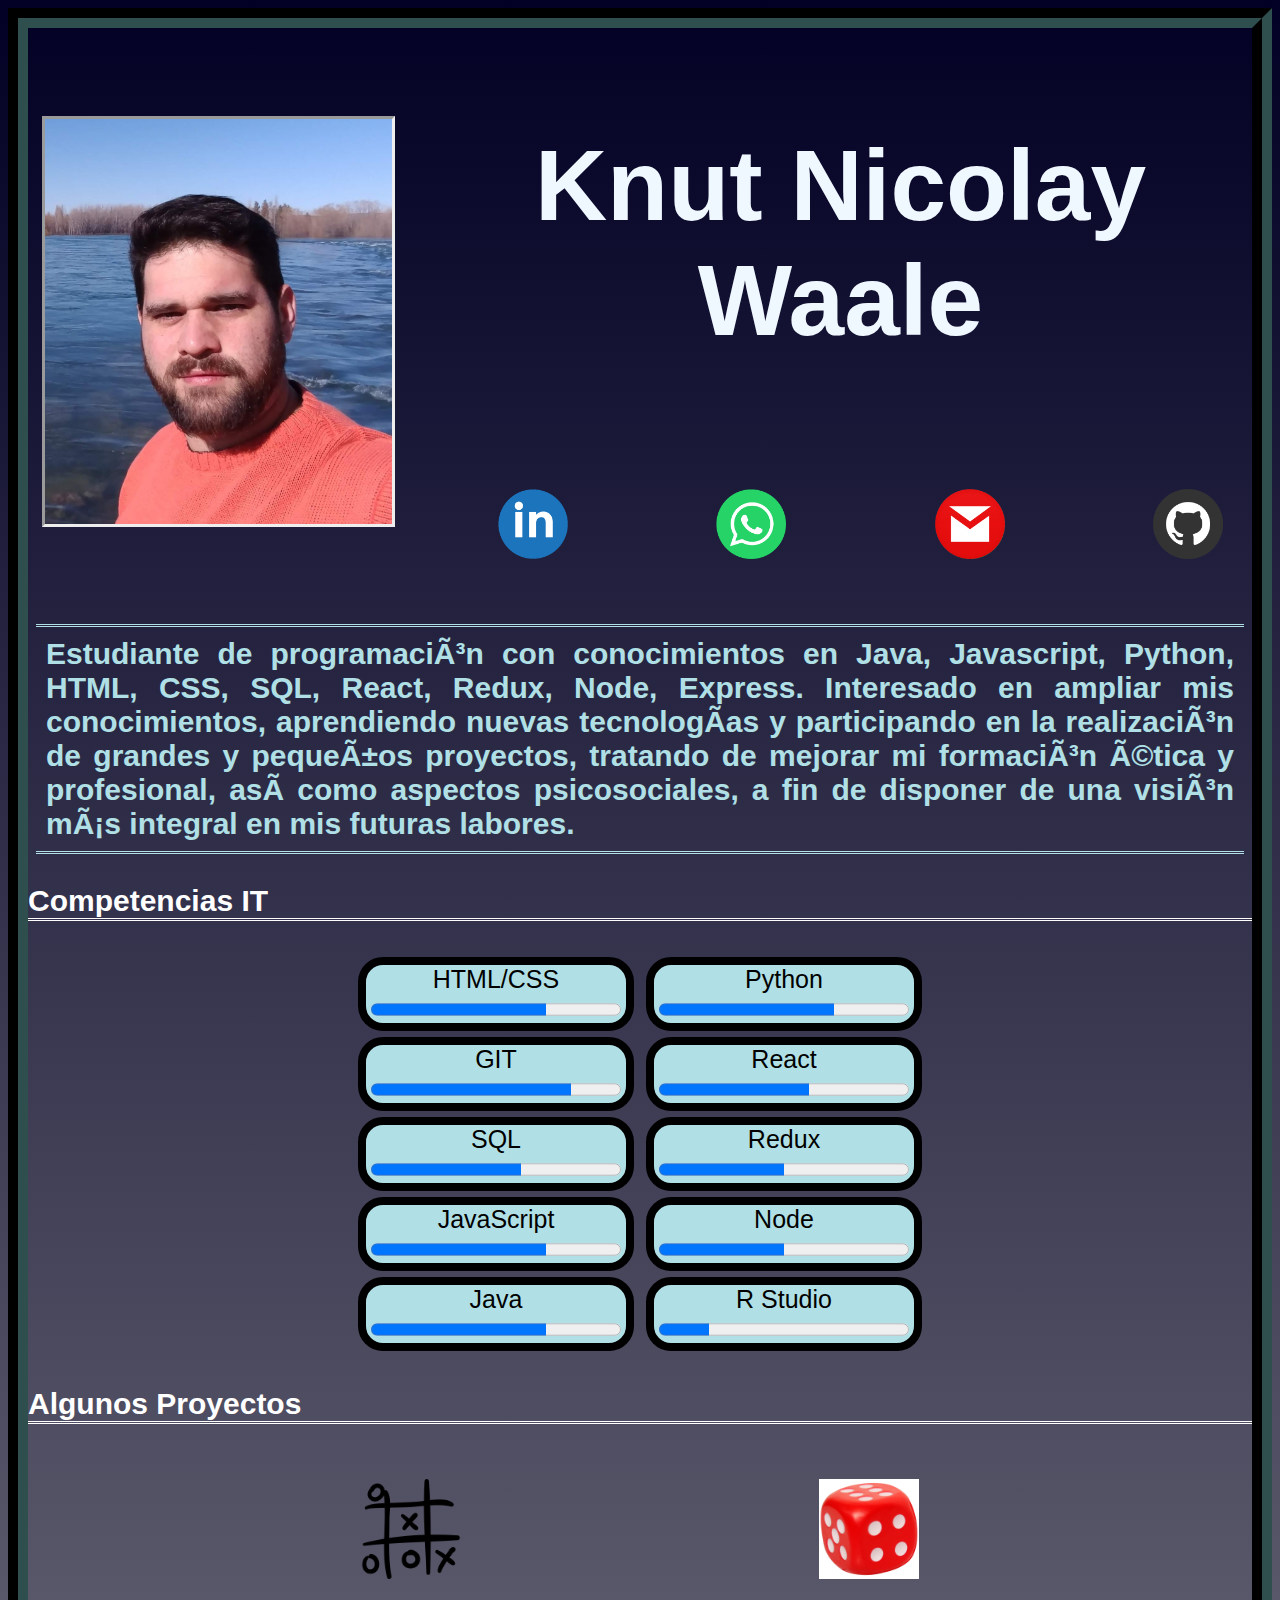
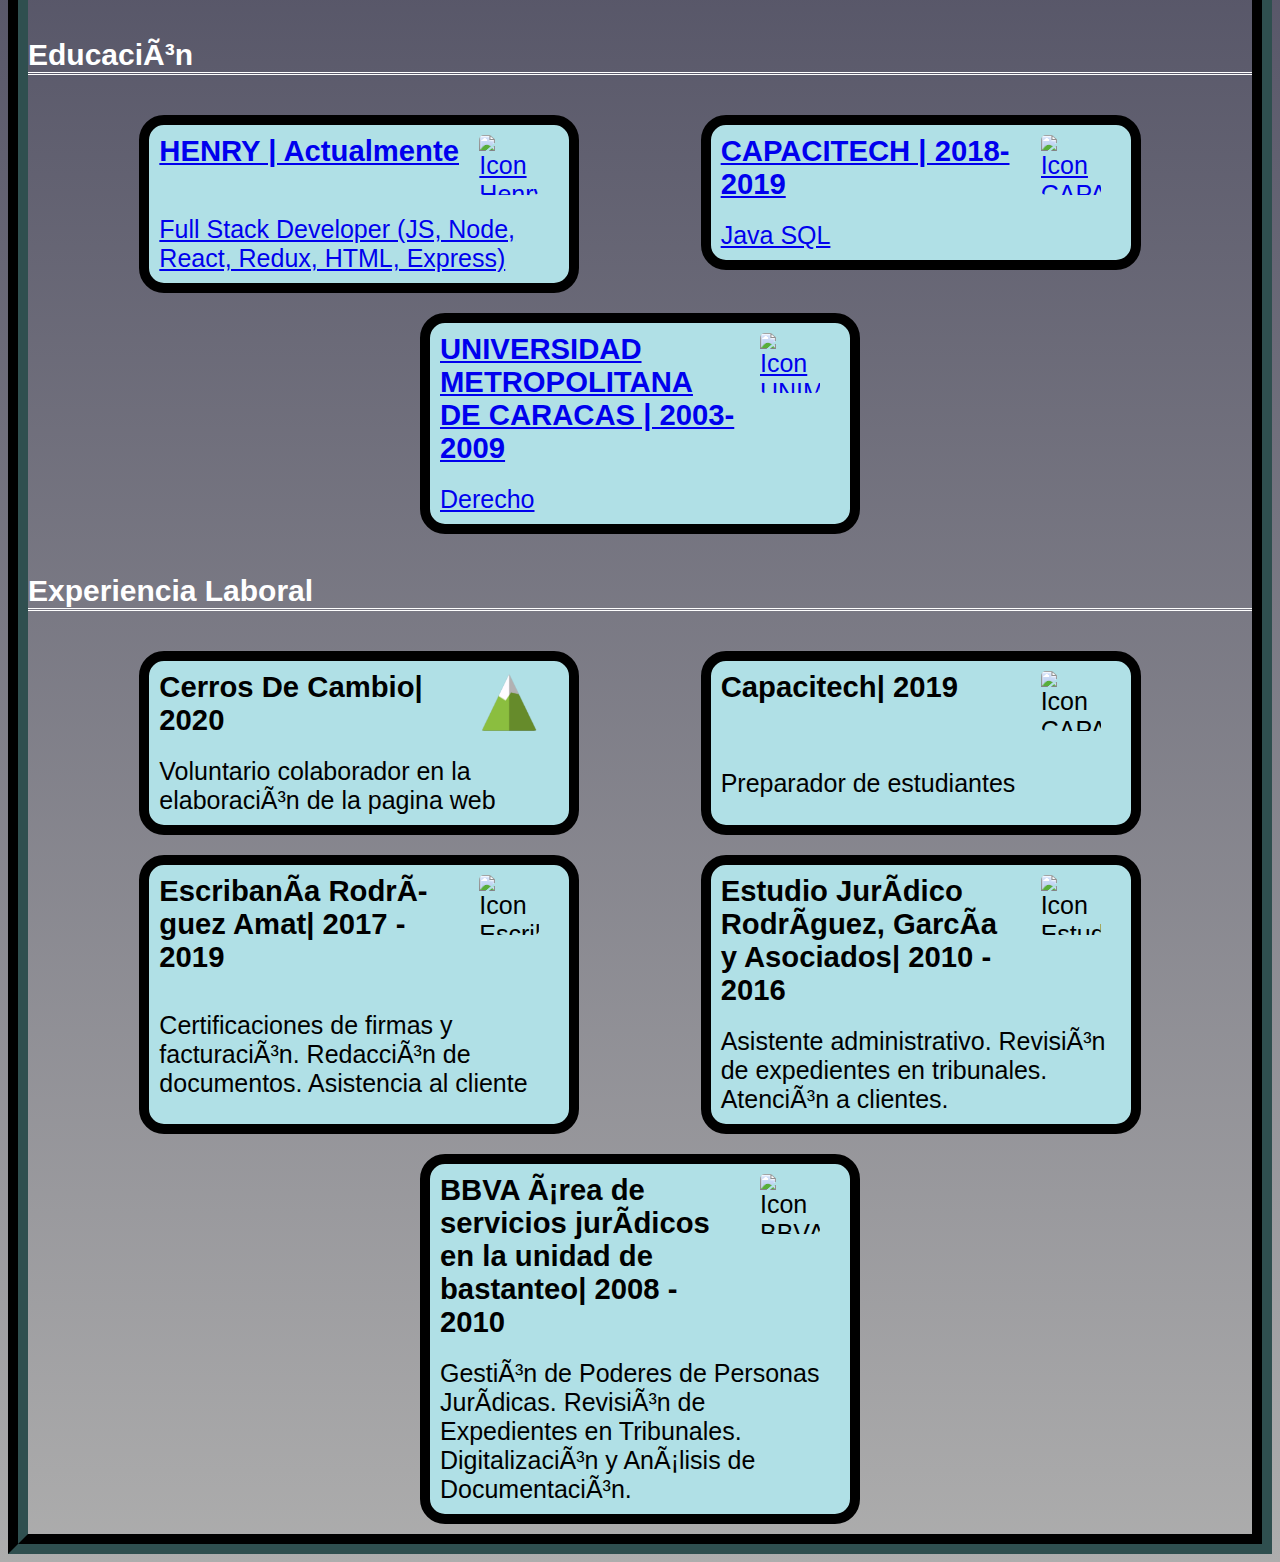
==== commit 0cbe0b6f: "Cambio Iconos Juegos" ====
--- a/docs/index.html
+++ b/docs/index.html
@@ -60,10 +60,10 @@
     <h3 class="titul">Algunos Proyectos</h3>
     <div class="content-proyect">
         <a href="https://kwaale.github.io/TicTacToe-LaVieja/" target="_blank">
-            <img class="icon-proyecto" src="img/TicTac.png" alt="Tic Tac Toe" />
+            <img class="icon-proyecto" src="img/TicTacToe.png" alt="Tic Tac Toe" />
         </a>
         <a href="https://kwaale.github.io/JuegoDados/" target="_blank">
-            <img class="icon-proyecto" src="img/Dado.png" alt="Dados">
+            <img class="icon-proyecto" src="img/DadoRojo.jpg" alt="Dados">
         </a>
     </div>
     <h3 class="titul">Educación</h3>
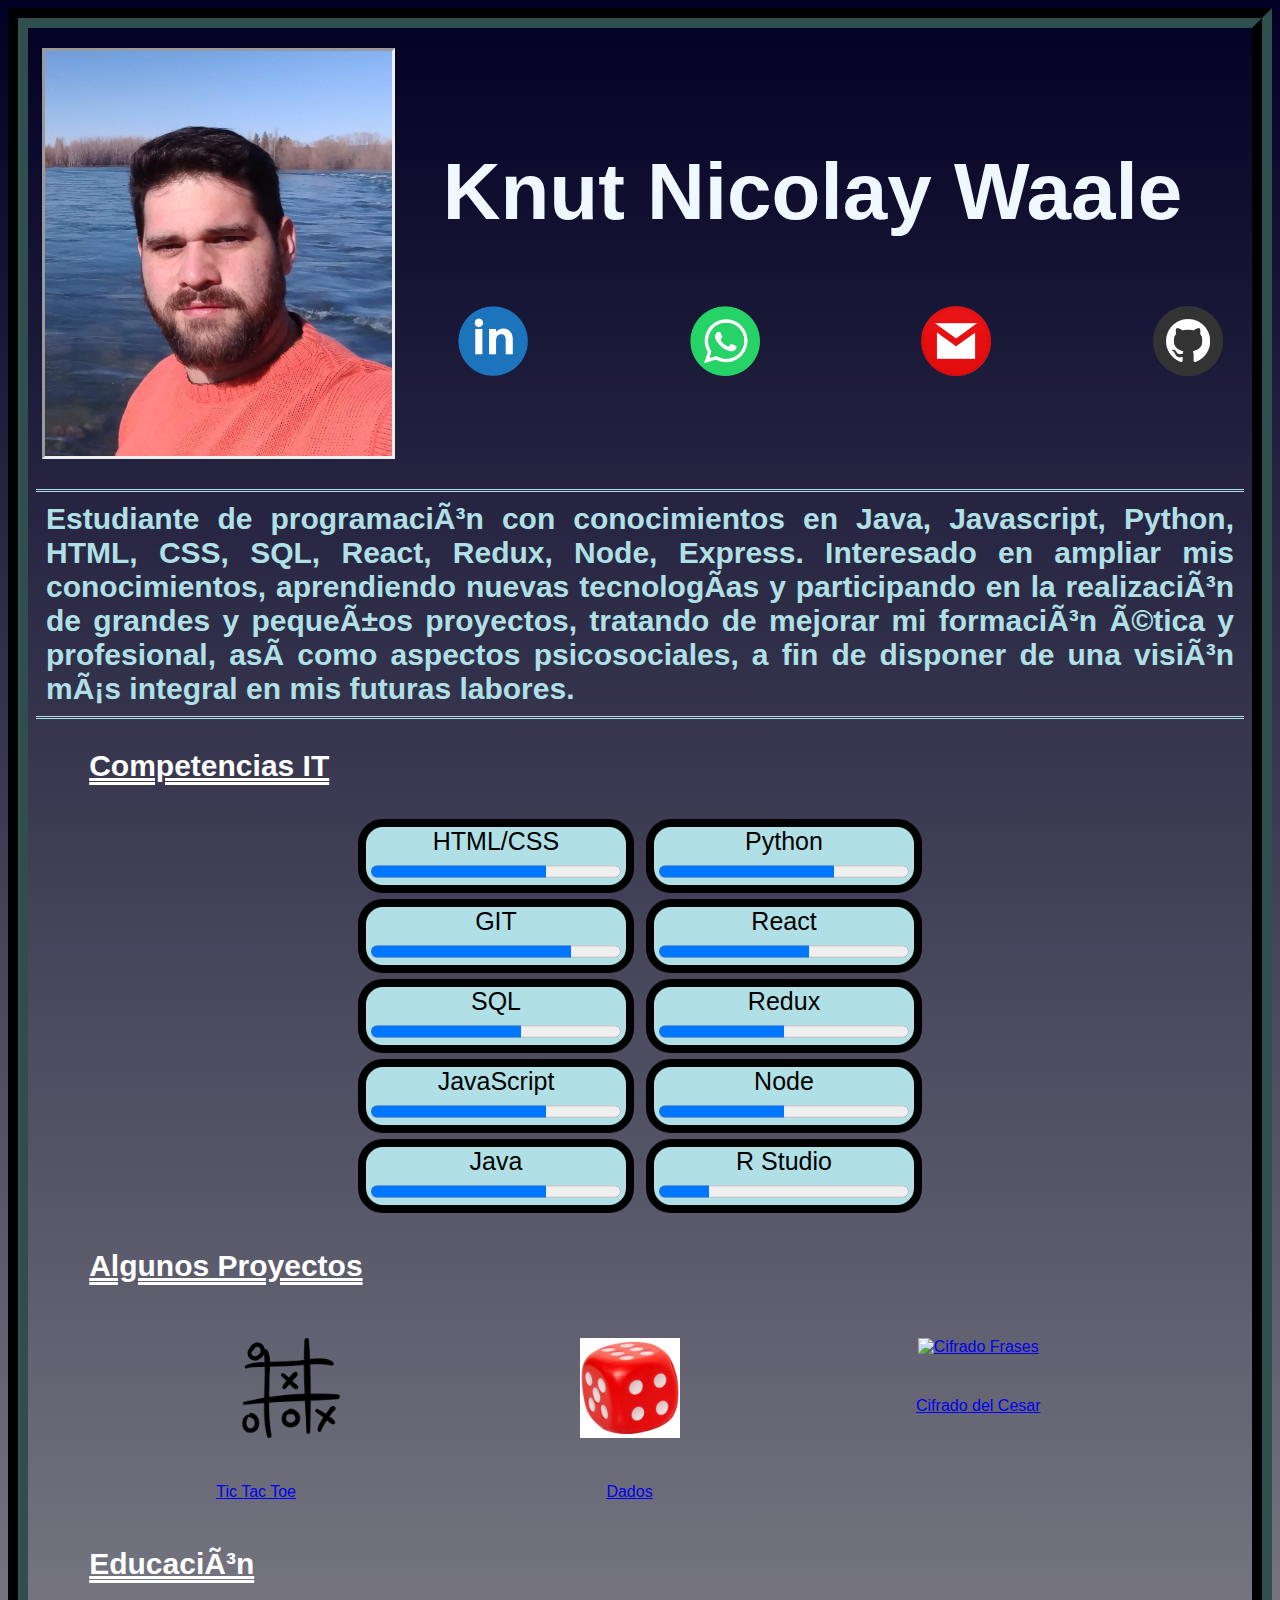
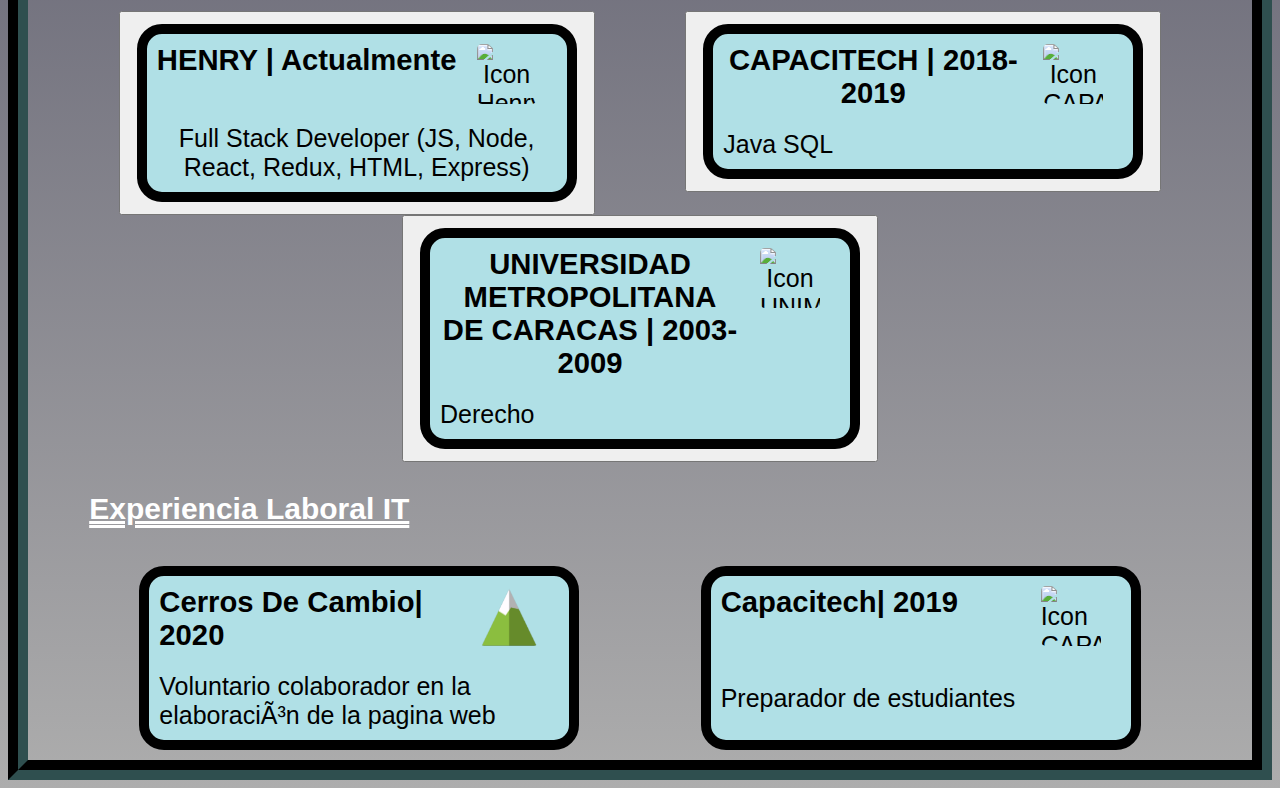
==== commit ad438e80: "Fondo Responsive" ====
--- a/docs/index.html
+++ b/docs/index.html
@@ -7,7 +7,7 @@
     <meta name="author" content="Knut Waale">
     <meta name="robot" content="index">
     <meta name="revisit-after" content="1 month">
-    <meta name="viewport" content="width=device-width, user-scalabre=no">
+    <meta name="viewport" content="width=device-width">
     <title>CV Knut Waale</title>
     <link rel='stylesheet' href='styles.css'>
     <link rel="Icon" type="image/jpg" href="img/FotoPerfil.jpg">
@@ -19,8 +19,8 @@
 
             <img id="fotoperfil" src="img/FotoPerfil.jpg" alt="Foto Perfil">
             <div id="nombreconts">
-                <h3 id="nombre">Knut Nicolay Waale</h3>
-                <ul id="icontacs">
+                <h1 id="nombre">Knut Nicolay Waale</h1>
+                <div id="icontacs">
                     <a href="https://www.linkedin.com/in/knutwaale/" target="_blank">
                         <img class="icontacto" src="img/linkein.png" alt="Linkedin"></a>
                     <a href="https://wa.link/zca9dj" target="_blank">
@@ -29,7 +29,7 @@
                         <img class="icontacto" src="img/gmail.png" alt="Email: knutwaale@gmail.com"></a>
                     <a href="https://github.com/kwaale" target="_blank">
                         <img class="icontacto" src="img/gitHub.png" alt="GitHub"></a>
-                </ul>
+                </div>
 
             </div>
         </div>
@@ -59,39 +59,51 @@
     </div>
     <h3 class="titul">Algunos Proyectos</h3>
     <div class="content-proyect">
-        <a href="https://kwaale.github.io/TicTacToe-LaVieja/" target="_blank">
+        <a class="proyect-box" href="https://kwaale.github.io/TicTacToe-LaVieja/" target="_blank">
             <img class="icon-proyecto" src="img/TicTacToe.png" alt="Tic Tac Toe" />
+            <p>Tic Tac Toe</p>
         </a>
-        <a href="https://kwaale.github.io/JuegoDados/" target="_blank">
+        <a class="proyect-box" href="https://kwaale.github.io/JuegoDados/" target="_blank">
             <img class="icon-proyecto" src="img/DadoRojo.jpg" alt="Dados">
+            <p style="text-align: center;">Dados</p>
         </a>
+    </a>
+    <a class="proyect-box" href="https://kwaale.github.io/CifradoCesar/" target="_blank">
+        <img class="icon-proyecto" src="img/cifrado.jpg" alt="Cifrado Frases">
+        <p style="text-align: center;">Cifrado del Cesar</p>
+    </a>
     </div>
     <h3 class="titul">Educación</h3>
     <section class="content-proyect">
         <a href="https://www.soyhenry.com/" target="_blank">
+            <button class="card-content">
             <div class="content-card-est">
                 <h3 class="titedu">HENRY | Actualmente</h3>
                 <img class="logos" src="img/Icon Henry.png" alt="Icon Henry">
                 <p class="estes">Full Stack Developer (JS, Node, React, Redux, HTML, Express)</p>
             </div>
+            </button>
         </a>
-        <a href="https://capacitech.org.ar/" target="_blank">
-            <div class="content-card-est">
+        <a  href="https://capacitech.org.ar/" target="_blank">
+            <button class="card-content">
+                <div class="content-card-est">
                 <h3 class="titedu">CAPACITECH | 2018-2019</h3>
                 <img class="logos" src="img/Icon Capacitech.png" alt="Icon CAPACITECH">
                 <p class="estes">Java SQL</p>
             </div>
+            </button>
         </a>
         <a href="https://www.unimet.edu.ve/" target="_blank">
+            <button class="card-content">
             <div class="content-card-est">
                 <h3 class="titedu">UNIVERSIDAD METROPOLITANA DE CARACAS | 2003-2009 </h3>
                 <img class="logos" src="img/Icon UNIMET.png" alt="Icon UNIMET">
                 <p class="estes">Derecho</p>
             </div>
+        </button>
         </a>
     </section>
-
-    <h3 class="titul">Experiencia Laboral</h3>
+    <h3 class="titul">Experiencia Laboral IT</h3>
     <section class="content-proyect">
         <div class="content-card">
             <h3 class="titedu">Cerros De Cambio| 2020</h3>
@@ -103,30 +115,6 @@
             <img class="logos" src="img/Icon Capacitech.png" alt="Icon CAPACITECH" />
             <p class="estes">Preparador de estudiantes</p>
         </div>
-        <div class="content-card">
-            <h3 class="titedu">Escribanía Rodríguez Amat| 2017 - 2019</h3>
-            <img class="logos" src="img/icon Escribania.jpg" alt="Icon Escribania">
-            <p class="estes">Certificaciones de firmas y facturación.
-                Redacción de documentos.
-                Asistencia al cliente</p>
-        </div>
-        <div class="content-card">
-            <h3 class="titedu">Estudio Jurídico Rodríguez, García y Asociados| 2010 - 2016</h3>
-            <img class="logos" src="img/icon Estudio Juridico.webp" alt="Icon Estudio Juridico">
-            <p class="estes">Asistente administrativo.
-                Revisión de expedientes en tribunales.
-                Atención a clientes.
-            </p>
-        </div>
-        <div class="content-card">
-            <h3 class="titedu">BBVA área de servicios jurídicos en la unidad de bastanteo| 2008 - 2010</h3>
-            <img class="logos" src="img/Icon BBVA.jpg" alt="Icon BBVA">
-            <p class="estes">
-                Gestión de Poderes de Personas Jurídicas.
-                Revisión de Expedientes en Tribunales.
-                Digitalización y Análisis de Documentación.                
-            </p>
-        </div>
     </section>
 </body>
 
--- a/docs/styles.css
+++ b/docs/styles.css
@@ -1,4 +1,147 @@
 
+@media screen and (max-width: 500px){
+    body {
+        background:#140A44;
+        border: 20px;
+        border-style: groove;
+        border-color: darkslategray;
+        font-family: sans-serif;
+        font-weight: 500;
+        font-feature-settings: normal;
+        margin: 0;
+    }
+    #encabezado{
+        display: flex;
+        flex-wrap: wrap;
+        width: 100%;
+        align-items: center;
+        justify-content: center;
+      }
+    #nombreconts{
+        display: flex;
+        flex-wrap: wrap;
+        padding-left: 3em;
+        width: 65%;
+    }
+    #fotoperfil{
+        margin-top: 20px;
+        width: 232px;
+        height: 279px;
+        border: inset;
+        justify-self: baseline;
+    }
+    #nombre{
+        display: flex;
+        text-align: center;
+        font-size: 45px;
+        color: aliceblue;
+    }
+    #perfil{
+        font-size: 70%;
+        text-align: justify;
+        color: powderblue;
+        border-bottom-style: double;
+        border-top: double;
+        margin-left: 5%;
+        margin-right: 5%;
+        padding: 10px;
+    
+    }
+    .titul{
+        font-size: 30px;
+        color: white;
+        text-decoration: underline double;
+        
+        margin-left: 5%;
+    }
+      #icontacs{
+        display: flex;
+        flex-wrap: wrap;
+        justify-content: space-between;
+        width: 100%;
+        
+      }
+    .icontacto{
+        width: 20%;
+    }
+    .icontacto:hover{
+        width: 100px;
+        height: 100px;
+        padding: 0;
+    }
+    .content-proyect{
+        display: flow-root;
+        flex-wrap: wrap;
+    }
+    .icon-proyecto{
+        width: 20%;
+        padding: 3px;
+    }
+    .icon-proyecto:hover{
+        width: 150px;
+        height: 150px;
+        padding: 0px;
+    }
+    .ver{
+        background: yellow;
+    }
+    .compets{
+        flex-direction: column;
+        display: flex;
+        justify-content: center;
+        align-content: center;
+        flex-flow: wrap;
+    }
+    .compet{
+        font-size: 70%;
+        border: 8px solid black;
+        border-radius: 25px;
+        background: powderblue;
+        text-align: center;
+        margin: 6px;
+        width: 65%;
+        padding: 2px;
+    }
+    .content-card-est:hover{
+        border: 10px solid rgb(7, 57, 122);
+        margin: 10px;
+    }
+    .content-card-est{
+        font-size: 72%;
+        margin: 10px;
+        display: flex;
+        border: 10px solid black;
+        border-radius: 25px;
+        flex-wrap: wrap;
+        background: powderblue;
+        width: 269px;
+    }
+    .content-card{
+        font-size: 72%;
+        margin: 10px;
+        display: flex;
+        border: 10px solid black;
+        border-radius: 25px;
+        flex-wrap: wrap;
+        background: powderblue;
+        width: 269px;
+    }
+    .titedu{
+        width: 74%;
+        margin-left: 10px;
+    }
+    .logos{
+        margin: 10px;
+        border: 5px;
+        border-radius: 5px;
+        width: 30px;
+        height: 30px;
+    }
+    .estes{
+        margin: 10px;
+    }
+}
+@media screen and (min-width:501px){
 body {
     background: linear-gradient(0deg, rgba(173,173,173,1) 0%, rgba(2,0,36,1) 100%);
     border: 20px;
@@ -31,7 +174,7 @@
 #nombre{
     display: flex;
     text-align: center;
-    font-size: 100px;
+    font-size: 80px;
     color: aliceblue;
 }
 #perfil{
@@ -48,8 +191,9 @@
 .titul{
     font-size: 30px;
     color: white;
-    border-bottom-style: double;
+    text-decoration: underline double;
     
+    margin-left: 5%;
 }
   #icontacs{
     display: flex;
@@ -141,4 +285,5 @@
 }
 .estes{
     margin: 10px;
+}
 }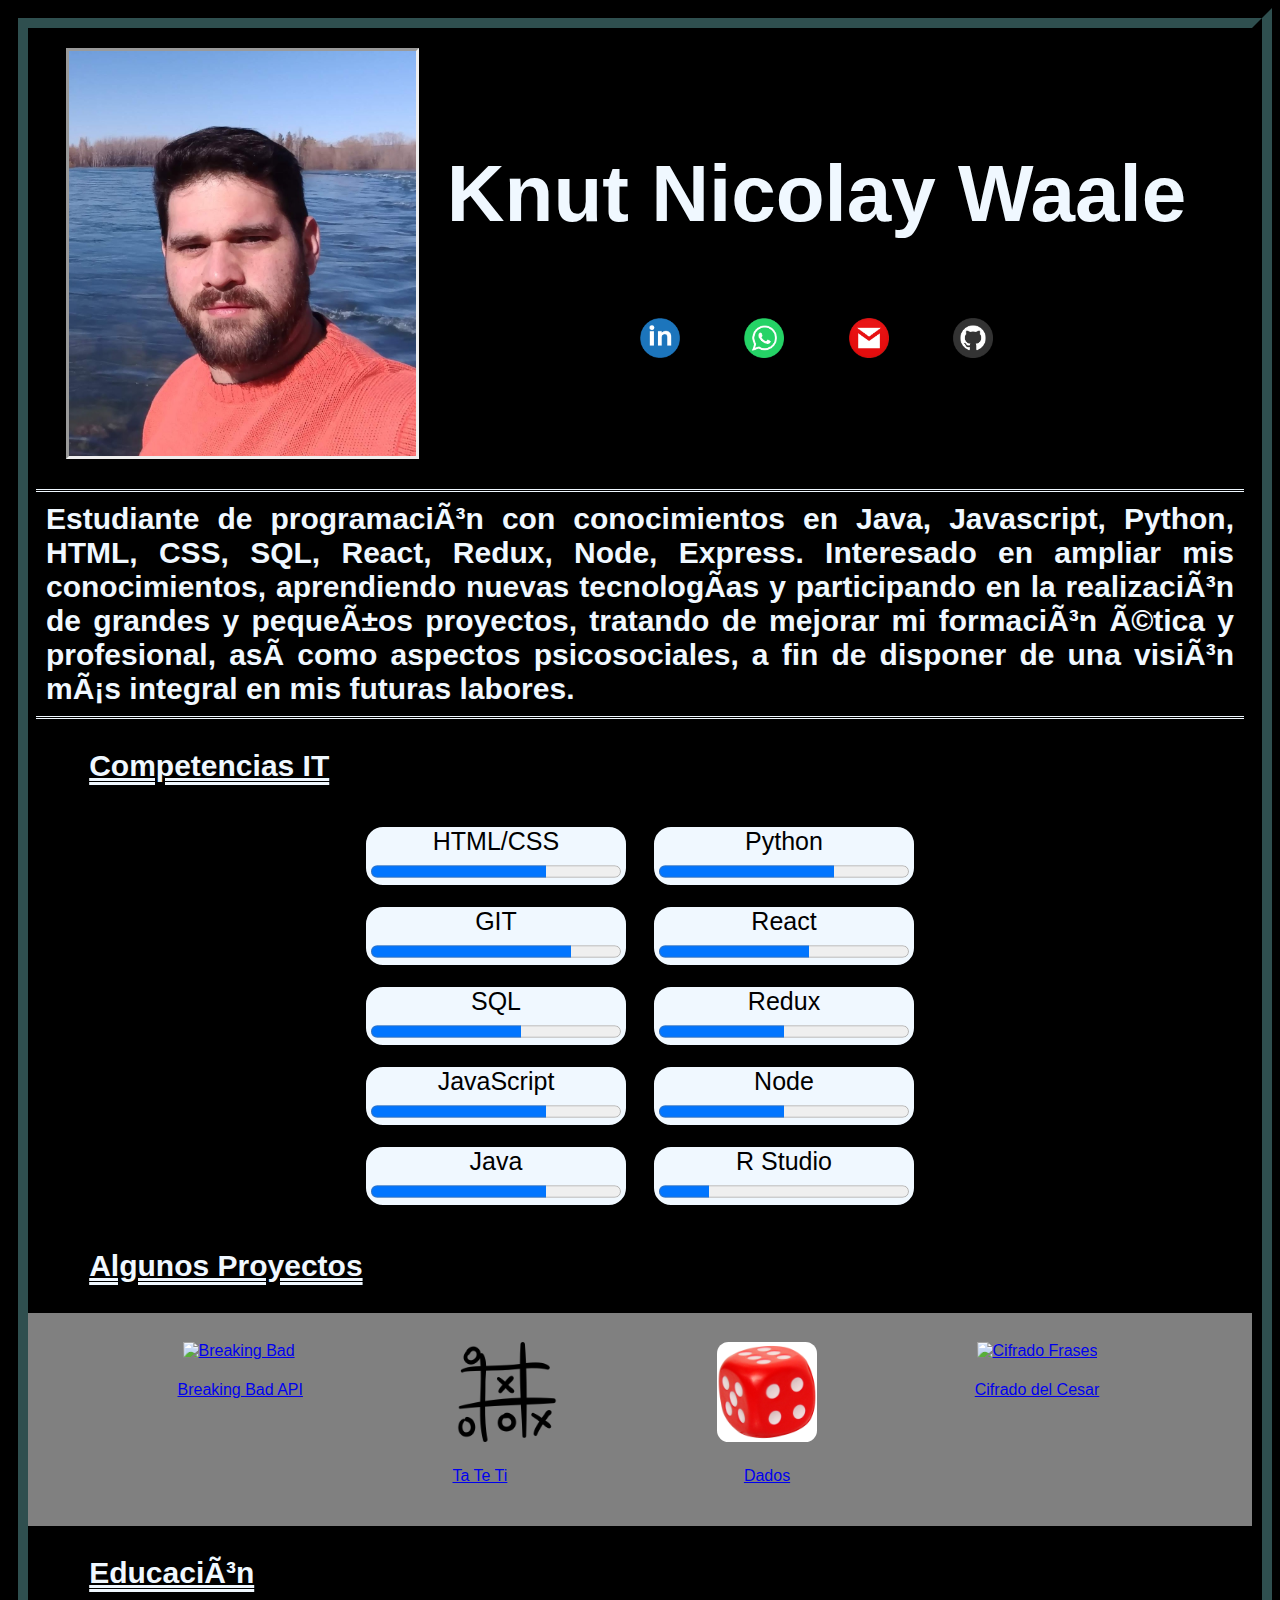
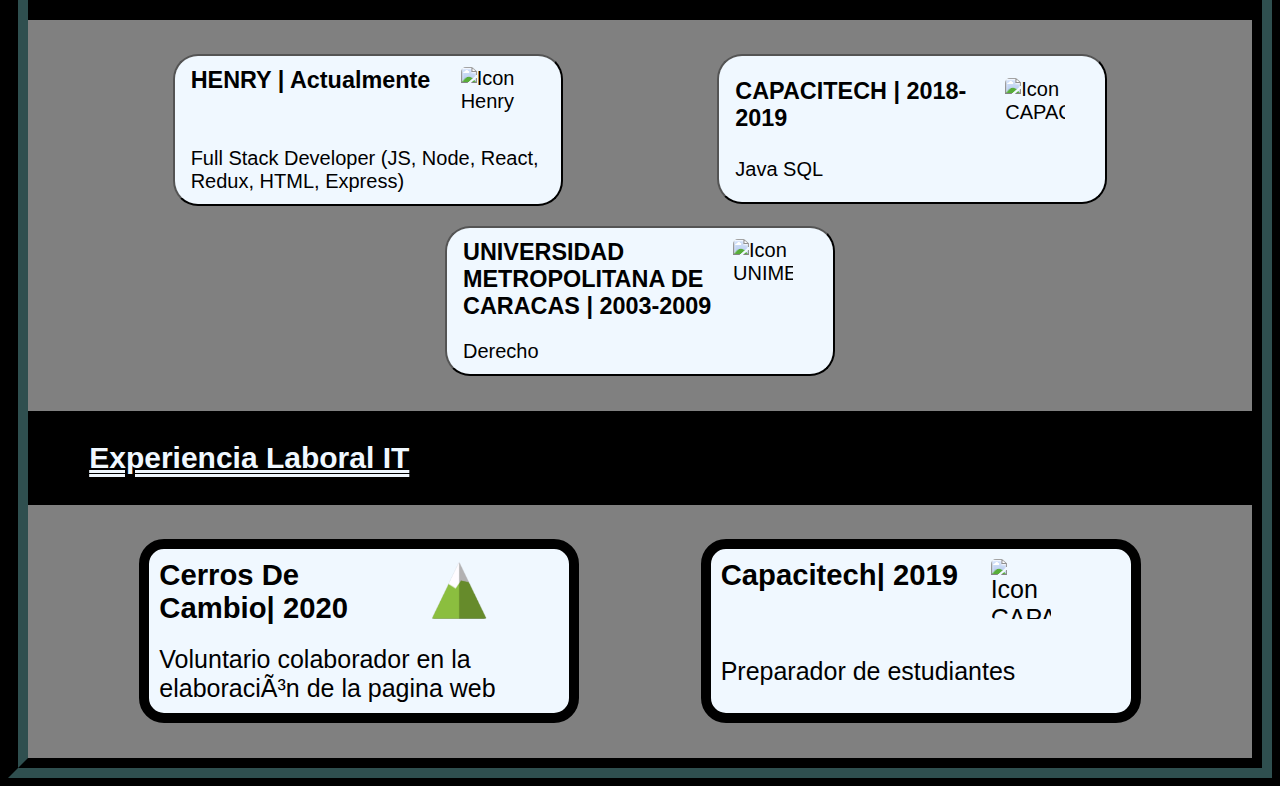
==== commit dad4550a: "Diseño Eleazar" ====
--- a/docs/index.html
+++ b/docs/index.html
@@ -1,6 +1,7 @@
 <!DOCTYPE html>
 <html lang="es">
 <html>
+
 <head>
     <meta http-equiv="content-type" charset="utg-8">
     <meta name="copyright" content="Knut Waale">
@@ -10,13 +11,12 @@
     <meta name="viewport" content="width=device-width">
     <title>CV Knut Waale</title>
     <link rel='stylesheet' href='styles.css'>
-    <link rel="Icon" type="image/jpg" href="img/FotoPerfil.jpg">
+    <link rel="Icon" type="image/jpg" href="img/Favicon.png">
 </head>
 
 <body>
     <header>
         <div id="encabezado">
-
             <img id="fotoperfil" src="img/FotoPerfil.jpg" alt="Foto Perfil">
             <div id="nombreconts">
                 <h1 id="nombre">Knut Nicolay Waale</h1>
@@ -35,9 +35,9 @@
         </div>
 
         <h3 id="perfil">Estudiante de programación con conocimientos en Java, Javascript, Python, HTML, CSS, SQL,
-            React, Redux, Node, Express. Interesado en ampliar mis conocimientos, aprendiendo nuevas tecnologías 
-            y participando en la realización de grandes y pequeños proyectos, tratando de mejorar mi formación 
-            ética y profesional, así como aspectos psicosociales, a fin de disponer de una visión más integral 
+            React, Redux, Node, Express. Interesado en ampliar mis conocimientos, aprendiendo nuevas tecnologías
+            y participando en la realización de grandes y pequeños proyectos, tratando de mejorar mi formación
+            ética y profesional, así como aspectos psicosociales, a fin de disponer de una visión más integral
             en mis futuras labores.</h3>
     </header>
     <h3 class="titul">Competencias IT</h3>
@@ -57,50 +57,56 @@
             <p class="compet">R Studio<progress value="20" max="100"></progress> </p>
         </div>
     </div>
+
+
     <h3 class="titul">Algunos Proyectos</h3>
     <div class="content-proyect">
+        <a class="proyect-box" href="https://kwaale.github.io/BreakingBadApi/" target="_blank">
+            <img class="icon-proyecto" src="img/LogoBrBa.png" alt="Breaking Bad" />
+            <p>Breaking Bad API</p>
+        </a>
         <a class="proyect-box" href="https://kwaale.github.io/TicTacToe-LaVieja/" target="_blank">
             <img class="icon-proyecto" src="img/TicTacToe.png" alt="Tic Tac Toe" />
-            <p>Tic Tac Toe</p>
+            <p>Ta Te Ti</p>
         </a>
         <a class="proyect-box" href="https://kwaale.github.io/JuegoDados/" target="_blank">
             <img class="icon-proyecto" src="img/DadoRojo.jpg" alt="Dados">
             <p style="text-align: center;">Dados</p>
         </a>
-    </a>
-    <a class="proyect-box" href="https://kwaale.github.io/CifradoCesar/" target="_blank">
-        <img class="icon-proyecto" src="img/cifrado.jpg" alt="Cifrado Frases">
-        <p style="text-align: center;">Cifrado del Cesar</p>
-    </a>
+        </a>
+        <a class="proyect-box" href="https://kwaale.github.io/CifradoCesar/" target="_blank">
+            <img class="icon-proyecto" src="img/cifrado.jpg" alt="Cifrado Frases">
+            <p style="text-align: center;">Cifrado del Cesar</p>
+        </a>
     </div>
     <h3 class="titul">Educación</h3>
     <section class="content-proyect">
         <a href="https://www.soyhenry.com/" target="_blank">
             <button class="card-content">
-            <div class="content-card-est">
-                <h3 class="titedu">HENRY | Actualmente</h3>
-                <img class="logos" src="img/Icon Henry.png" alt="Icon Henry">
-                <p class="estes">Full Stack Developer (JS, Node, React, Redux, HTML, Express)</p>
-            </div>
+                <div class="content-card-est">
+                    <h3 class="titedu">HENRY | Actualmente</h3>
+                    <img class="logos" src="img/Icon Henry.png" alt="Icon Henry">
+                    <p class="estes">Full Stack Developer (JS, Node, React, Redux, HTML, Express)</p>
+                </div>
             </button>
         </a>
-        <a  href="https://capacitech.org.ar/" target="_blank">
+        <a href="https://capacitech.org.ar/" target="_blank">
             <button class="card-content">
                 <div class="content-card-est">
-                <h3 class="titedu">CAPACITECH | 2018-2019</h3>
-                <img class="logos" src="img/Icon Capacitech.png" alt="Icon CAPACITECH">
-                <p class="estes">Java SQL</p>
-            </div>
+                    <h3 class="titedu">CAPACITECH | 2018-2019</h3>
+                    <img class="logos" src="img/Icon Capacitech.png" alt="Icon CAPACITECH">
+                    <p class="estes">Java SQL</p>
+                </div>
             </button>
         </a>
         <a href="https://www.unimet.edu.ve/" target="_blank">
             <button class="card-content">
-            <div class="content-card-est">
-                <h3 class="titedu">UNIVERSIDAD METROPOLITANA DE CARACAS | 2003-2009 </h3>
-                <img class="logos" src="img/Icon UNIMET.png" alt="Icon UNIMET">
-                <p class="estes">Derecho</p>
-            </div>
-        </button>
+                <div class="content-card-est">
+                    <h3 class="titedu">UNIVERSIDAD METROPOLITANA DE CARACAS | 2003-2009 </h3>
+                    <img class="logos" src="img/Icon UNIMET.png" alt="Icon UNIMET">
+                    <p class="estes">Derecho</p>
+                </div>
+            </button>
         </a>
     </section>
     <h3 class="titul">Experiencia Laboral IT</h3>
--- a/docs/styles.css
+++ b/docs/styles.css
@@ -1,14 +1,13 @@
 
 @media screen and (max-width: 500px){
     body {
-        background:#140A44;
+        background:black;
         border: 20px;
         border-style: groove;
         border-color: darkslategray;
         font-family: sans-serif;
         font-weight: 500;
         font-feature-settings: normal;
-        margin: 0;
     }
     #encabezado{
         display: flex;
@@ -19,68 +18,78 @@
       }
     #nombreconts{
         display: flex;
+        justify-content: center;
         flex-wrap: wrap;
-        padding-left: 3em;
         width: 65%;
     }
     #fotoperfil{
         margin-top: 20px;
-        width: 232px;
-        height: 279px;
+        width: 50%;
+        height: auto;
         border: inset;
         justify-self: baseline;
     }
     #nombre{
         display: flex;
         text-align: center;
-        font-size: 45px;
+        font-size: 25px;
         color: aliceblue;
     }
     #perfil{
-        font-size: 70%;
+        font-size: 80%;
         text-align: justify;
-        color: powderblue;
+        color: aliceblue;
         border-bottom-style: double;
         border-top: double;
         margin-left: 5%;
         margin-right: 5%;
         padding: 10px;
-    
     }
     .titul{
-        font-size: 30px;
-        color: white;
+        font-size: 90%;
+        color: aliceblue;
         text-decoration: underline double;
-        
         margin-left: 5%;
     }
-      #icontacs{
-        display: flex;
-        flex-wrap: wrap;
-        justify-content: space-between;
+    #icontacs{
+        display: flex;
+        justify-content: space-evenly;
         width: 100%;
-        
       }
     .icontacto{
-        width: 20%;
+        width: 50%;
+        height: auto;
+        padding: 20%;
     }
     .icontacto:hover{
-        width: 100px;
-        height: 100px;
-        padding: 0;
+        box-shadow: 0px 0px 15px 15px yellow;
+        border-radius: 100%;
+        width: 70%;
+        height: auto;
+        padding: 10%;      
     }
     .content-proyect{
-        display: flow-root;
-        flex-wrap: wrap;
+        display: flex;
+        flex-flow: wrap;
+        justify-content: center;
+        background: grey;
+        padding-bottom: 2%;
+        padding-top: 2%;
+        align-items: baseline;
     }
     .icon-proyecto{
-        width: 20%;
-        padding: 3px;
+        width: 78%;
+        height: auto;
+        padding: 10%;
+        border-radius: 20%;
     }
     .icon-proyecto:hover{
-        width: 150px;
-        height: 150px;
-        padding: 0px;
+        width: 83%;
+        height: auto;
+        padding: 5%;
+        border-radius: 15%;
+        filter: saturate(180%);
+        box-shadow: 0px 0px 15px 15px greenyellow;
     }
     .ver{
         background: yellow;
@@ -92,42 +101,59 @@
         align-content: center;
         flex-flow: wrap;
     }
+    .proyect-box{
+        display: flex;
+        flex-flow: column;
+        align-items: center;
+        width: 26%;
+        text-align: center;
+    }
     .compet{
         font-size: 70%;
-        border: 8px solid black;
-        border-radius: 25px;
-        background: powderblue;
+        border-radius: 10px;
+        background: aliceblue;
         text-align: center;
         margin: 6px;
-        width: 65%;
+        width: 125px;
         padding: 2px;
     }
     .content-card-est:hover{
-        border: 10px solid rgb(7, 57, 122);
+        font-size: 20px;
+        display: flex;
+        flex-flow: wrap;
+        border-radius: 25px;
+        background: lightseagreen;
+        text-align: start;
+    }
+    .content-card-est{
+        font-size: 20px;
+        display: flex;
+        flex-flow: wrap;
+        border-radius: 25px;
+        background: aliceblue;
+        text-align: start;
+    }
+    .card-content{
+        background: aliceblue;
         margin: 10px;
-    }
-    .content-card-est{
-        font-size: 72%;
+        border-radius: 25px;
+        min-width: 247px;
+        max-width: 100px;
+    }
+    .content-card{
+        font-size: 20px;
         margin: 10px;
         display: flex;
-        border: 10px solid black;
+        flex-flow: wrap;
         border-radius: 25px;
-        flex-wrap: wrap;
-        background: powderblue;
-        width: 269px;
-    }
-    .content-card{
-        font-size: 72%;
-        margin: 10px;
-        display: flex;
-        border: 10px solid black;
-        border-radius: 25px;
-        flex-wrap: wrap;
-        background: powderblue;
-        width: 269px;
+        background: aliceblue;
+        text-align: start;
+        min-width: 247px;
+        max-width: 100px;
     }
     .titedu{
         width: 74%;
+        font-size: 100%;
         margin-left: 10px;
     }
     .logos{
@@ -139,11 +165,12 @@
     }
     .estes{
         margin: 10px;
+        font-size: 78%;
     }
 }
 @media screen and (min-width:501px){
 body {
-    background: linear-gradient(0deg, rgba(173,173,173,1) 0%, rgba(2,0,36,1) 100%);
+    background: black;
     border: 20px;
     border-style: groove;
     border-color: darkslategray;
@@ -161,8 +188,8 @@
 #nombreconts{
     display: flex;
     flex-wrap: wrap;
-    padding-left: 3em;
     width: 65%;
+    justify-content: center;
 }
 #fotoperfil{
     margin-top: 20px;
@@ -180,7 +207,7 @@
 #perfil{
     font-size: 30px;
     text-align: justify;
-    color: powderblue;
+    color: aliceblue;
     border-bottom-style: double;
     border-top: double;
     margin-left: 8px;
@@ -190,41 +217,51 @@
 }
 .titul{
     font-size: 30px;
-    color: white;
+    color: aliceblue;
     text-decoration: underline double;
     
     margin-left: 5%;
 }
-  #icontacs{
-    display: flex;
-    flex-wrap: wrap;
-    justify-content: space-between;
-    width: 100%;
-    
-  }
-.icontacto{
-    width: 70px;
+#icontacs{
+    width: 374px;
     height: 70px;
     padding: 15px;
+    display: flex;
+    justify-content: space-between;
+}
+.icontacto{
+    width: 40px;
+    height: auto;
+    margin: 10px;    
 }
 .icontacto:hover{
+    box-shadow: 0px 0px 15px 15px yellow;
+    border-radius: 100%;
+    
+    
+    
+}
+.content-proyect{
+    display: flex;
+    flex-wrap: wrap;
+    background: grey;
+    justify-content: space-evenly;
+    padding-bottom: 2%;
+    padding-top: 2%;
+}
+.icon-proyecto{
+    text-decoration-color: aliceblue;
     width: 100px;
     height: 100px;
-    padding: 0;
-}
-.content-proyect{
-    display: flex;
-    flex-wrap: wrap;
-    justify-content: space-evenly;
-}
-.icon-proyecto{
-    width: 100px;
-    height: 100px;
-    padding: 25px;
+    padding: 5px;
+    border-radius: 15%;
 }
 .icon-proyecto:hover{
-    width: 150px;
-    height: 150px;
+    filter: saturate(180%);
+    box-shadow: 0px 0px 15px 15px greenyellow;
+    border-radius: 15%;
+    width: 110px;
+    height: 110px;
     padding: 0px;
 }
 .ver{
@@ -241,27 +278,35 @@
     font-size: 25px;
     border: 8px solid black;
     border-radius: 25px;
-    background: powderblue;
+    background: aliceblue;
     text-align: center;
     margin: 6px;
     width: 260px;
     height: 200;
 }
 .content-card-est:hover{
-    border: 10px solid rgb(7, 57, 122);
+    
+    box-shadow: 0px 0px 15px 15px greenyellow
+}
+.content-card-est{
+    font-size: 20px;
+    /* margin: 10px; */
+    display: flex;
+    flex-flow: wrap;
+    /* border: 10px solid red; */
+    border-radius: 25px;
+    background: aliceblue;
+    text-align: start;
+}
+.card-content{
+    background: aliceblue;
     margin: 10px;
-}
-.content-card-est{
-    font-size: 25px;
-    margin: 10px;
-    display: flex;
-    border: 10px solid black;
     border-radius: 25px;
-    flex-flow: wrap;
-    background: powderblue;
     min-width: 350px;
-    max-width: 420px;
-}
+    max-width: 390px;
+    min-height: 150px;
+}
+/* lo de IT */
 .content-card{
     font-size: 25px;
     margin: 10px;
@@ -269,11 +314,11 @@
     border: 10px solid black;
     border-radius: 25px;
     flex-wrap: wrap;
-    background: powderblue;
+    background: aliceblue;
     width: 420px;
 }
 .titedu{
-    width: 300px;
+    width: 250px;
     margin: 10px;
 }
 .logos{
@@ -286,4 +331,3 @@
 .estes{
     margin: 10px;
 }
-}